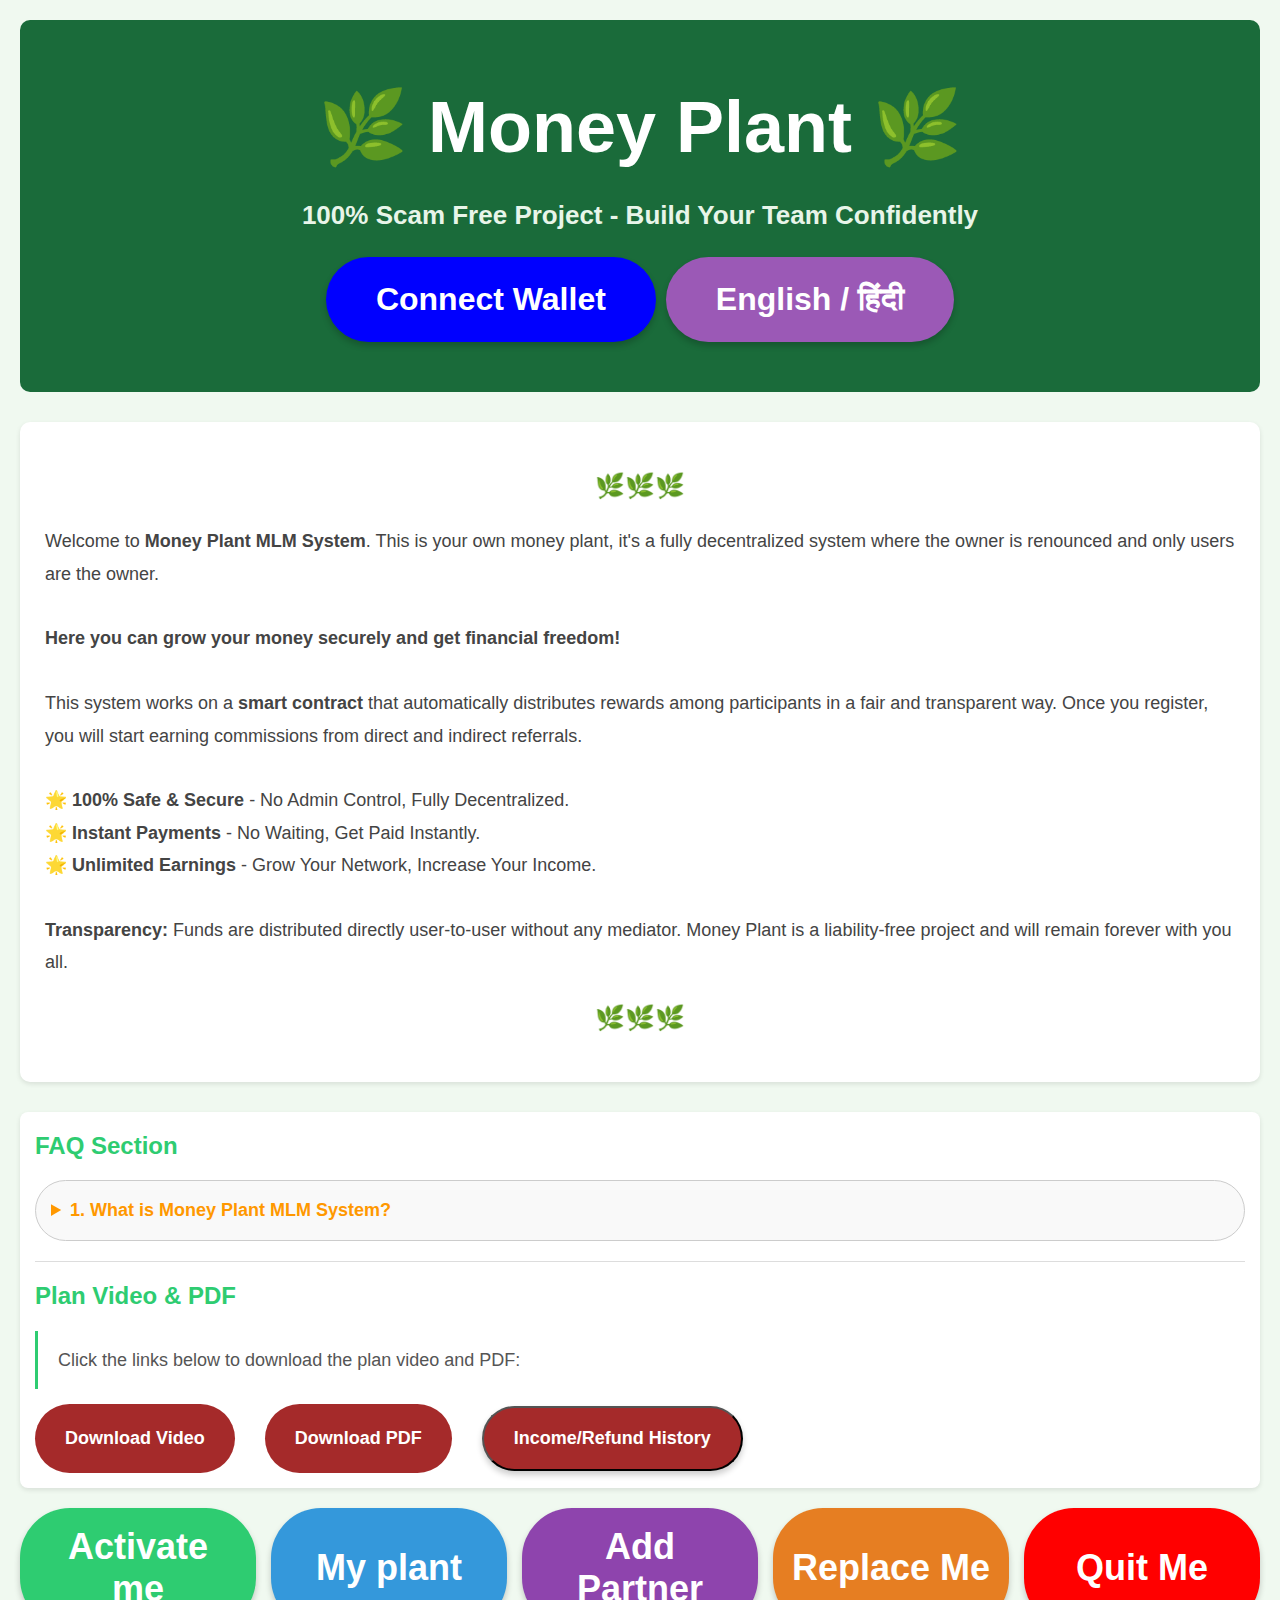
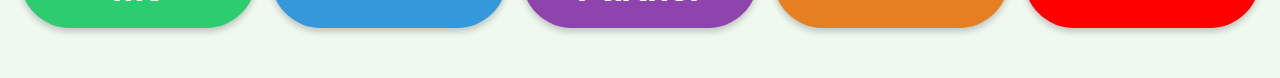
==== index.html @ e81e5fbb "index.html" ====
<!DOCTYPE html>
<html lang="en">
<head>
  <meta charset="UTF-8">
  <title>Money Plant</title>
  <link rel="stylesheet" href="style.css">
</head>
<body>

  <!-- Header Section -->
  <header>
    <div class="header-title">
      <h1>🌿 Money Plant 🌿</h1>
      <p class="header-subtitle">100% Scam Free Project - Build Your Team Confidently</p>
      <!-- Header Buttons: Subtitle के ठीक नीचे -->
      <div class="header-buttons">
        <!-- Connect Wallet बटन का कलर जैसा पहले था -->
        <button id="connectWalletBtn" class="disconnected">Connect Wallet</button>
        <button id="languageBtn">English / हिंदी</button>
      </div>
    </div>
  </header>

  <!-- Welcome Section -->
  <section class="welcome">
    <div class="border-symbol">🌿🌿🌿</div>
    <p id="welcomeText">
      Welcome to <b>Money Plant MLM System</b>. This is your own money plant, it's a fully decentralized system where the owner is renounced and only users are the owner.<br><br>
      <b>Here you can grow your money securely and get financial freedom!</b><br><br>
      This system works on a <b>smart contract</b> that automatically distributes rewards among participants in a fair and transparent way. Once you register, you will start earning commissions from direct and indirect referrals.<br><br>
      🌟 <b>100% Safe & Secure</b> - No Admin Control, Fully Decentralized.<br>
      🌟 <b>Instant Payments</b> - No Waiting, Get Paid Instantly.<br>
      🌟 <b>Unlimited Earnings</b> - Grow Your Network, Increase Your Income.<br><br>
      <b>Transparency:</b> Funds are distributed directly user-to-user without any mediator. Money Plant is a liability-free project and will remain forever with you all.
    </p>
    <div class="border-symbol">🌿🌿🌿</div>
  </section>

  <!-- FAQ & Plan Section -->
  <section id="faq-plan-section">
    <h2>FAQ Section</h2>
    <div id="faq-items">
      <!-- सभी 25 FAQ items script.js से render होंगे -->
    </div>
    
    <!-- Plan Video & PDF Download Section -->
    <div id="plan-download">
      <h3>Plan Video & PDF</h3>
      <p>Click the links below to download the plan video and PDF:</p>
      <div class="download-links">
        <a href="path_to_video.mp4" download>Download Video</a>
        <a href="path_to_plan.pdf" download>Download PDF</a>
        <button class="btn-income-refund" onclick="window.open('https://bscscan.com')">Income/Refund History</button>
      </div>
    </div>
  </section>

  <!-- Main Buttons in Required Order -->
  <div class="button-container">
    <button class="btn-activate" onclick="openModal('activateModal')">Activate me</button>
    <!-- My team text changed to My plant -->
    <button class="btn-team" onclick="openModal('teamModal')">My plant</button>
    <button class="btn-add-partner" onclick="openModal('addPartnerModal')">Add Partner</button>
    <button class="btn-replace" onclick="openModal('replaceModal')">Replace Me</button>
    <button class="btn-quit" id="quitBtn" onclick="handleQuit()">Quit Me</button>
  </div>

  <!-- Activate Modal -->
  <div id="activateModal" class="modal">
    <div class="modal-content">
      <h2>💰 Beneficiary List</h2>
      <div class="beneficiary-item">
        <span>🌝 Admin</span>
        <input type="text" value="0x80e4CbEffc6D76E516FFe60392C39Af42132602A" readonly>
        <span class="amount">1 USDT</span>
      </div>
      <div class="beneficiary-item">
        <span>💰 Refund Pool</span>
        <input type="text" value="0x60547abE7550e894e0fcCe43Adf36E4774e22d95" readonly>
        <span class="amount">2 USDT</span>
      </div>
      <div id="uplineList"></div>
      <div class="beneficiary-item">
        <span>🧛🏻 Direct Sponsor</span>
        <input type="text" id="directSponsor" readonly>
        <span class="amount">9 USDT</span>
      </div>
      <!-- Distribute Button -->
      <button class="distribute-btn" onclick="distributeFunds()">Distribute Funds</button>
      <!-- Referral Actions -->
      <div class="referral-actions-container"></div>
      <!-- Back Button -->
      <div class="modal-actions">
        <button class="close-btn" onclick="closeModal()">Back</button>
      </div>
    </div>
  </div>

  <!-- Team (My Plant) Modal -->
  <div id="teamModal" class="modal">
    <div class="modal-content">
      <h2>🌿 Team Structure</h2>
      <div class="team-levels"></div>
      <div class="team-total">
        <span>Total Members:</span>
        <b id="totalMembers">0</b>
      </div>
      <div class="income-stats">
        <div class="stat-box"><span>Today's Income:</span> <b>0 USDT</b></div>
        <div class="stat-box"><span>Total Income:</span> <b>0 USDT</b></div>
        <div class="stat-box"><span>Bonus:</span> <b>0 USDT</b></div>
      </div>
      <div class="modal-actions">
        <button class="close-btn" onclick="closeModal()">Back</button>
      </div>
    </div>
  </div>

  <!-- Replace Me Modal -->
  <div id="replaceModal" class="modal">
    <div class="modal-content">
      <h2>🔁 Replace Account</h2>
      <!-- Old user address input pre-loaded with connected address, enlarged -->
      <input type="text" id="sponsorLink" readonly class="large-input" placeholder="Old Wallet Address" value="">
      <!-- Enlarged input for New Wallet Address -->
      <input type="text" placeholder="Enter New Wallet Address" id="newAddress" class="large-input" value="">
      <!-- Both buttons in one row -->
      <div class="replace-actions">
        <button class="submit-btn" onclick="replaceUser()">Submit</button>
        <button class="close-btn" onclick="closeModal()">Back</button>
      </div>
    </div>
  </div>

  <!-- Add Partner Modal -->
  <div id="addPartnerModal" class="modal">
    <div class="modal-content">
      <!-- Handshake emoji added in heading -->
      <h2>🤝 Add a Partner</h2>
      <!-- Enlarged input: User's wallet pre-loaded -->
      <input type="text" id="yourWallet" readonly class="large-input" placeholder="Your Wallet Address" value="">
      <!-- Enlarged input for Partner Wallet Address -->
      <input type="text" id="partnerAddress" class="large-input" placeholder="Enter Partner Wallet Address">
      <!-- Both buttons in one row with equal size -->
      <div class="partner-actions">
        <button class="pay-btn" onclick="addPartner()">Pay 3 USDT</button>
        <button class="remove-btn" onclick="removePartner()">Remove Partner</button>
      </div>
      <!-- Back Button -->
      <div class="modal-actions">
        <button class="close-btn" onclick="closeModal()">Back</button>
      </div>
    </div>
  </div>

  <script src="script.js"></script>
</body>
</html>
---- style.css ----
/* Reset */
* {
  margin: 0;
  padding: 0;
  box-sizing: border-box;
}
body {
  font-family: 'Arial', sans-serif;
  background: #f0f9f0;
  color: #333;
  line-height: 1.6;
  padding: 20px;
}

/* सभी बटनों के लिए सामान्य स्टाइल: cylindrical आकार और raised effect */
button {
  border-radius: 50px !important;
  box-shadow: 0 4px 6px rgba(0,0,0,0.2);
  transition: transform 0.2s ease, box-shadow 0.2s ease;
}
button:hover {
  transform: translateY(-3px);
  box-shadow: 0 6px 8px rgba(0,0,0,0.3);
}

/* Header */
header {
  background: #1a6b3a;
  padding: 50px 50px;
  border-radius: 10px;
  margin-bottom: 30px;
  display: flex;
  align-items: center;
  justify-content: center;
}
.header-title {
  text-align: center;
  flex: 1;
}
.header-title h1 {
  font-size: 72px;
  font-weight: 900;
  color: #fff;
  margin-bottom: 10px;
}
.header-subtitle {
  font-size: 26px;
  color: #e8f5e9;
  font-weight: 700;
  white-space: nowrap;
  margin-bottom: 20px;
}
.header-buttons {
  display: flex;
  gap: 10px;
  justify-content: center;
}

/* Header Buttons (बड़े साइज़ में) */
#connectWalletBtn,
#languageBtn {
  padding: 24px 50px;
  border: none;
  cursor: pointer;
  font-size: 32px;
  font-weight: bold;
}
/* Connect Wallet अब blue */
#connectWalletBtn.disconnected {
  background: blue;
  color: white;
}
#connectWalletBtn.connected {
  background: #3498db;
  color: white;
}
#languageBtn {
  background: #9b59b6;
  color: white;
}

/* Welcome Section */
.welcome {
  background: white;
  padding: 25px;
  border-radius: 10px;
  margin-bottom: 30px;
  box-shadow: 0 2px 5px rgba(0,0,0,0.1);
}
.border-symbol {
  font-size: 24px;
  text-align: center;
  margin: 20px 0;
  color: #2ECC71;
}
.welcome p {
  font-size: 18px;
  line-height: 1.8;
  color: #444;
}

/* Button Container */
.button-container {
  display: grid;
  grid-template-columns: repeat(auto-fit, minmax(150px, 1fr));
  gap: 15px;
  margin-bottom: 30px;
}
.button-container button {
  padding: 18px;
  border: none;
  cursor: pointer;
  color: white;
  font-weight: bold;
  font-size: 36px;
}
/* Main Buttons Colors */
.btn-activate { background: #2ECC71; }
.btn-team    { background: #3498db; }
.btn-add-partner { background: #8e44ad; }
.btn-replace { background: #e67e22; }
/* Quit Me now red */
.btn-quit    { background: red; }

/* Download Links Section - All buttons brown and larger */
.download-links {
  display: flex;
  align-items: center;
  gap: 15px;
  flex-wrap: wrap;
  margin-top: 15px;
}
.download-links a,
.download-links .btn-income-refund {
  padding: 20px 30px;
  border-radius: 50px;
  text-decoration: none;
  color: white;
  font-size: 18px;
  font-weight: bold;
  background: brown;
}

/* Modals */
.modal {
  display: none;
  position: fixed;
  top: 0;
  left: 0;
  width: 100vw;
  height: 100vh;
  background: white;
  z-index: 9999;
  padding: 0;
  border-radius: 0;
  box-shadow: none;
}
.modal::before {
  content: "";
  position: fixed;
  top: 0;
  left: 0;
  width: 100vw;
  height: 100vh;
  background: rgba(0,0,0,0.7);
  z-index: -1;
}
/* सभी modals में modal-content scrollable */
#activateModal .modal-content,
#teamModal .modal-content,
#replaceModal .modal-content,
#addPartnerModal .modal-content {
  font-size: 60px;
  padding: 50px;
  line-height: 1.6;
  text-align: center;
  max-height: 100vh;
  background: white;
  overflow-y: auto;
}
.modal-content {
  width: 100%;
  height: auto;
  box-sizing: border-box;
}
body.modal-open {
  overflow: hidden;
}

/* Beneficiary Items in Modal */
.beneficiary-item {
  display: flex;
  justify-content: space-between;
  align-items: center;
  margin: 20px 0;
  padding: 20px;
  background: #e8f5e9;
  border-radius: 50px;
}
.beneficiary-item span {
  width: 40%;
  font-size: 36px;
}
.beneficiary-item input {
  width: 45%;
  padding: 12px;
  font-size: 34px;
  border: 1px solid #ddd;
  border-radius: 50px;
  margin-left: 15px;
}
.amount {
  margin-left: 15px;
  font-size: 36px;
}

/* Distribute Funds Button */
.distribute-btn {
  background: #1a6b3a;
  margin-top: 25px;
  width: 100%;
  padding: 20px;
  font-size: 34px;
  font-weight: bold;
}

/* Referral Actions in Activate Modal */
.referral-actions-container {
  margin-top: 25px;
}
.referral-actions {
  display: flex;
  gap: 15px;
  margin-top: 15px;
}
.copy-btn,
.telegram-btn {
  padding: 15px 25px;
  font-size: 30px;
  font-weight: bold;
  margin-right: 20px;
}
.copy-btn {
  background: #3498db;
  color: white;
}
.telegram-btn {
  background: #0088cc;
  color: white;
}

/* Modal Actions Container */
.modal-actions {
  display: flex;
  justify-content: center;
  margin-top: 20px;
}

/* Back Button: सभी back बटनों का रंग पीला */
.close-btn {
  background: yellow !important;
  color: #333 !important;
  font-size: 34px;
  padding: 20px 40px !important;
  cursor: pointer;
}

/* Team View */
.team-levels {
  margin: 20px 0;
}
.team-levels div {
  display: flex;
  justify-content: space-between;
  padding: 20px;
  margin: 5px 0;
  background: #f8f9fa;
  border-radius: 50px;
  font-size: 60px;
}
.team-total {
  background: #e8f5e9;
  padding: 30px;
  margin: 20px 0;
  border-radius: 50px;
  text-align: center;
  font-size: 60px;
}
.income-stats .stat-box {
  margin-bottom: 20px;
  font-size: 60px;
}

/* FAQ & Plan Section */
#faq-plan-section {
  margin: 20px 0;
  padding: 15px;
  background: #fff;
  border-radius: 8px;
  box-shadow: 0 2px 5px rgba(0,0,0,0.1);
}
#faq-plan-section h2,
#faq-plan-section h3 {
  color: #2ECC71;
  margin-bottom: 15px;
  font-size: 24px;
}
#faq-plan-section details {
  margin-bottom: 15px;
}
#faq-plan-section summary {
  font-weight: bold;
  color: #FF9800;
  cursor: pointer;
  padding: 15px;
  background: #f9f9f9;
  border: 1px solid #ccc;
  border-radius: 50px;
  font-size: 18px;
}
#faq-plan-section p {
  padding: 15px 20px;
  color: #555;
  margin: 0;
  border-left: 3px solid #2ECC71;
  background: #fff;
  font-size: 18px;
}
#plan-download {
  margin-top: 20px;
  padding-top: 15px;
  border-top: 1px solid #ddd;
}
#plan-download a,
#plan-download .btn-income-refund {
  margin-right: 15px;
}

/* Large Input fields used in Replace and Add Partner Modals */
.large-input {
  width: 90%;
  padding: 20px;
  font-size: 34px;
  text-align: center;
  font-weight: bold;
  border: 1px solid #ddd;
  border-radius: 50px;
  margin: 20px auto;
}

/* Replace Me Modal Actions: दोनों बटन एक ही लाइन में और समान साइज */
.replace-actions {
  display: flex;
  justify-content: center;
  gap: 20px;
  margin-top: 20px;
}
.replace-actions button {
  flex: 1;
  padding: 20px 40px;
  font-size: 34px;
  font-weight: bold;
  border: none;
  cursor: pointer;
}
/* Submit Button in Replace Modal should be red */
.submit-btn {
  background: red;
  color: white;
}
/* Back Button here is the same as .close-btn (yellow) */

/* Partner Modal: Pay 3 USDT button and Remove Partner button with equal sizes */
.partner-actions {
  display: flex;
  justify-content: center;
  gap: 20px;
  margin-top: 20px;
}
.partner-actions button {
  flex: 1;
  padding: 20px 40px;
  font-size: 34px;
  font-weight: bold;
  border: none;
  cursor: pointer;
}
/* Pay 3 USDT button: Green (same as distribute fund) */
.pay-btn {
  background: #1a6b3a;
  color: white;
}
/* Remove Partner button: Red */
.remove-btn {
  background: red;
  color: white;
  }
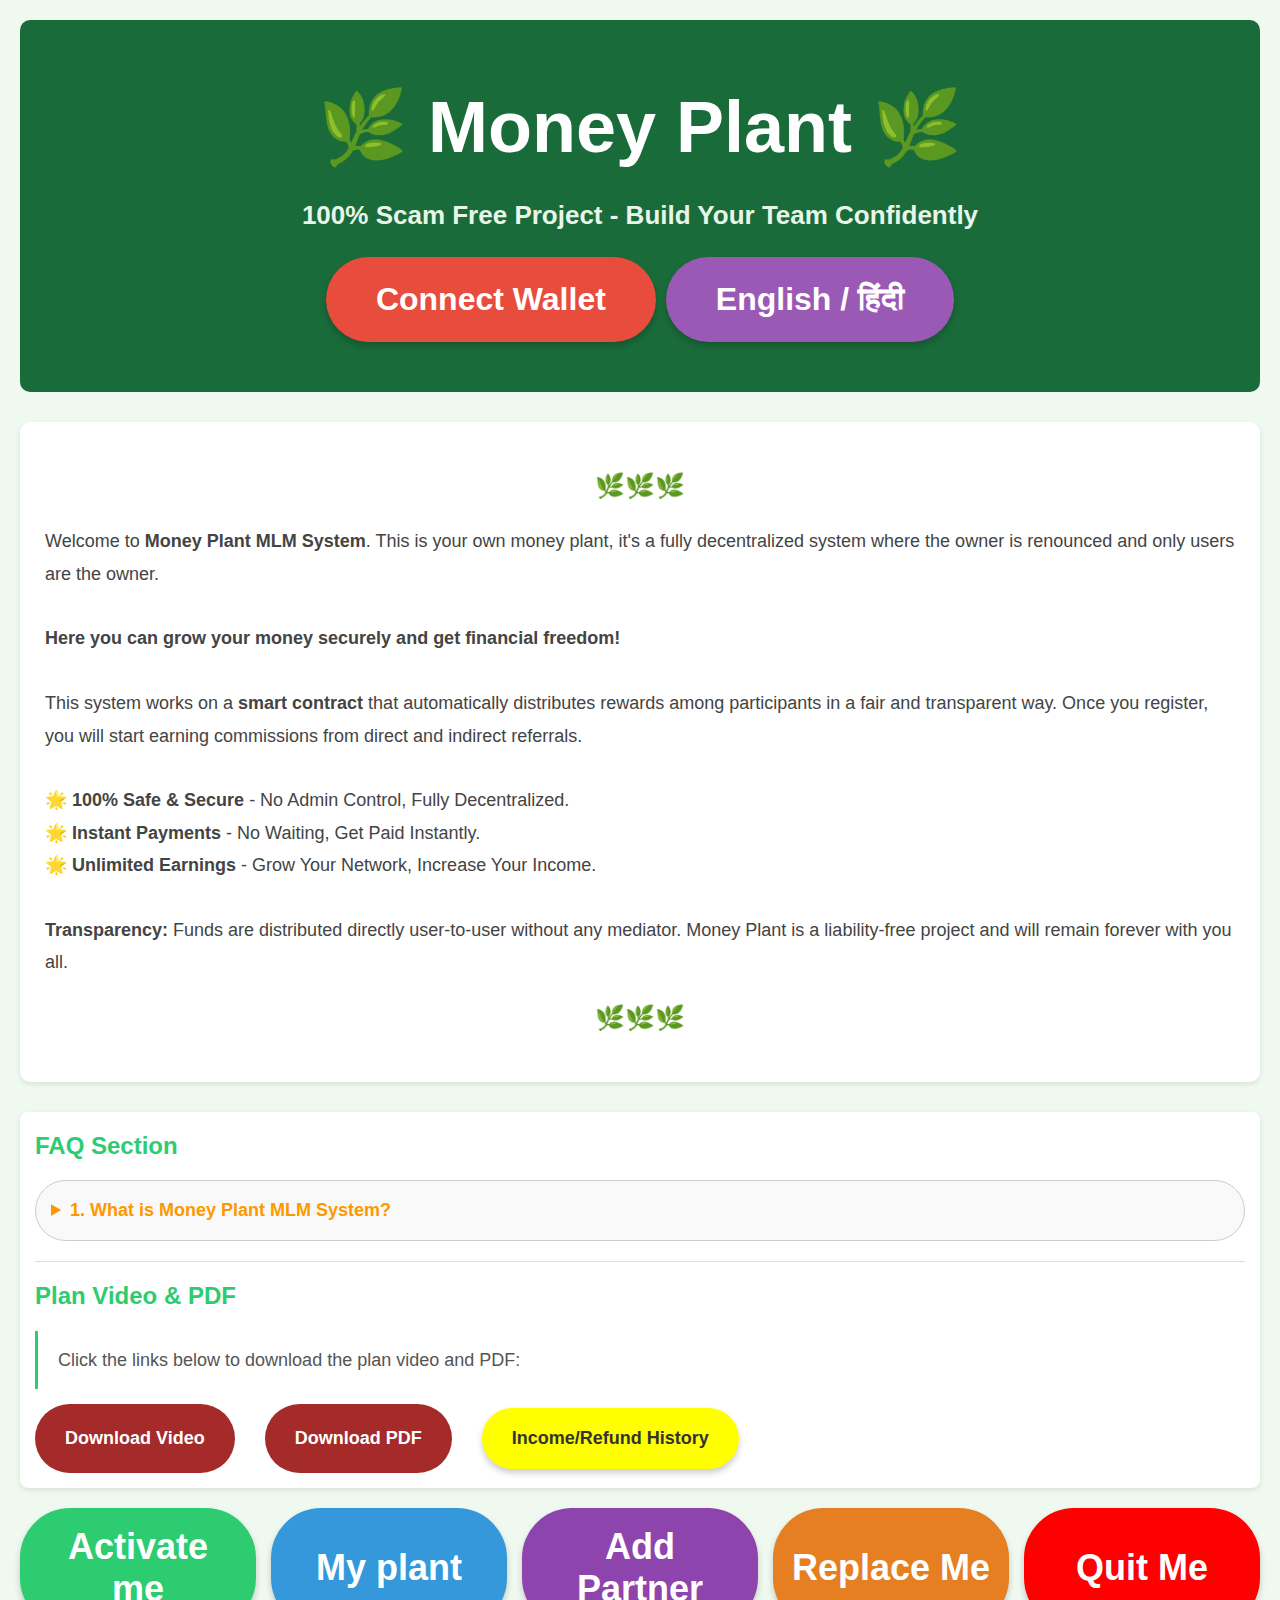
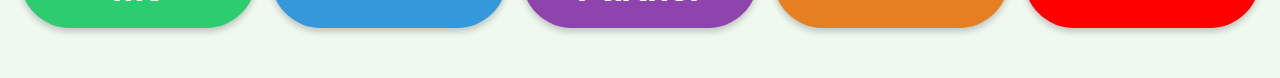
==== commit 0a236e02: "index.html" ====
--- a/index.html
+++ b/index.html
@@ -12,9 +12,8 @@
     <div class="header-title">
       <h1>🌿 Money Plant 🌿</h1>
       <p class="header-subtitle">100% Scam Free Project - Build Your Team Confidently</p>
-      <!-- Header Buttons: Subtitle के ठीक नीचे -->
       <div class="header-buttons">
-        <!-- Connect Wallet बटन का कलर जैसा पहले था -->
+        <!-- Connect Wallet का रंग जैसा पहले था -->
         <button id="connectWalletBtn" class="disconnected">Connect Wallet</button>
         <button id="languageBtn">English / हिंदी</button>
       </div>
@@ -40,7 +39,7 @@
   <section id="faq-plan-section">
     <h2>FAQ Section</h2>
     <div id="faq-items">
-      <!-- सभी 25 FAQ items script.js से render होंगे -->
+      <!-- FAQ items render via script.js -->
     </div>
     
     <!-- Plan Video & PDF Download Section -->
@@ -55,15 +54,16 @@
     </div>
   </section>
 
-  <!-- Main Buttons in Required Order -->
+  <!-- Main Buttons (Free Partner UI) -->
   <div class="button-container">
     <button class="btn-activate" onclick="openModal('activateModal')">Activate me</button>
-    <!-- My team text changed to My plant -->
     <button class="btn-team" onclick="openModal('teamModal')">My plant</button>
     <button class="btn-add-partner" onclick="openModal('addPartnerModal')">Add Partner</button>
     <button class="btn-replace" onclick="openModal('replaceModal')">Replace Me</button>
     <button class="btn-quit" id="quitBtn" onclick="handleQuit()">Quit Me</button>
   </div>
+
+  <!-- (If user is a Paid Partner and not self activated, a "Self Activate" button will be added via JS) -->
 
   <!-- Activate Modal -->
   <div id="activateModal" class="modal">
@@ -85,11 +85,8 @@
         <input type="text" id="directSponsor" readonly>
         <span class="amount">9 USDT</span>
       </div>
-      <!-- Distribute Button -->
       <button class="distribute-btn" onclick="distributeFunds()">Distribute Funds</button>
-      <!-- Referral Actions -->
       <div class="referral-actions-container"></div>
-      <!-- Back Button -->
       <div class="modal-actions">
         <button class="close-btn" onclick="closeModal()">Back</button>
       </div>
@@ -120,11 +117,10 @@
   <div id="replaceModal" class="modal">
     <div class="modal-content">
       <h2>🔁 Replace Account</h2>
-      <!-- Old user address input pre-loaded with connected address, enlarged -->
+      <!-- Old user address enlarged and pre-loaded -->
       <input type="text" id="sponsorLink" readonly class="large-input" placeholder="Old Wallet Address" value="">
-      <!-- Enlarged input for New Wallet Address -->
+      <!-- Enlarged new wallet address input -->
       <input type="text" placeholder="Enter New Wallet Address" id="newAddress" class="large-input" value="">
-      <!-- Both buttons in one row -->
       <div class="replace-actions">
         <button class="submit-btn" onclick="replaceUser()">Submit</button>
         <button class="close-btn" onclick="closeModal()">Back</button>
@@ -132,22 +128,61 @@
     </div>
   </div>
 
-  <!-- Add Partner Modal -->
+  <!-- Add Partner Modal (Free & Paid options) -->
   <div id="addPartnerModal" class="modal">
     <div class="modal-content">
-      <!-- Handshake emoji added in heading -->
-      <h2>🤝 Add a Partner</h2>
-      <!-- Enlarged input: User's wallet pre-loaded -->
-      <input type="text" id="yourWallet" readonly class="large-input" placeholder="Your Wallet Address" value="">
-      <!-- Enlarged input for Partner Wallet Address -->
-      <input type="text" id="partnerAddress" class="large-input" placeholder="Enter Partner Wallet Address">
-      <!-- Both buttons in one row with equal size -->
-      <div class="partner-actions">
-        <button class="pay-btn" onclick="addPartner()">Pay 3 USDT</button>
-        <button class="remove-btn" onclick="removePartner()">Remove Partner</button>
+      <h2>Add a Partner</h2>
+      
+      <!-- Free Partner Section -->
+      <div class="free-partner-section">
+        <h3>Free Partner</h3>
+        <input type="text" id="yourWallet" readonly class="large-input" placeholder="Your Wallet Address" value="">
+        <input type="text" id="partnerAddress" class="large-input" placeholder="Enter Partner Wallet Address">
+        <div class="partner-actions">
+          <button class="pay-btn" onclick="addPartner()">Pay 3 USDT</button>
+          <button class="remove-btn" onclick="removePartner()">Remove Partner</button>
+        </div>
       </div>
-      <!-- Back Button -->
+      
+      <hr>
+      
+      <!-- Paid Partner Section -->
+      <div class="paid-partner-section">
+        <h3>Paid Partner <span title="Paid Partner"><img src="handshake_icon.png" alt="🤝" class="icon"></span></h3>
+        <p class="info-text">
+          केवल 27 USDT से activated user ही इस विकल्प का उपयोग कर सकते हैं। Paid Partner के लिए 18 USDT का भुगतान होगा, जो ऑटोमेटिकली 15 uplines (1 USDT each), refund pool (2 USDT) और admin (1 USDT) में वितरित हो जाएगा।<br>
+          Paid Partner बनने के पश्चात, उस नए partner से होने वाली कमाई का 50% पुराना यूजर को और 50% नए partner को मिलेगा।<br>
+          यदि 30 दिन में 3 नए लोगों को जोड़ने में विफल, तो पुराना यूजर बिना अतिरिक्त भुगतान के partner को replace कर सकता है।<br>
+          अधिकतम 10 Paid Partner बनाए जा सकते हैं।<br>
+          Paid Partner को quit/refund की अनुमति नहीं होगी तथा paid partner बनने पर quit me और replace me के अधिकार बंद हो जाएंगे।
+        </p>
+        <input type="text" id="paidPartnerAddress" class="large-input" placeholder="Enter New Paid Partner Wallet Address">
+        <div class="partner-actions">
+          <button class="pay-btn" onclick="addPaidPartner()">Pay 18 USDT & Add Paid Partner</button>
+        </div>
+      </div>
+      
       <div class="modal-actions">
+        <button class="close-btn" onclick="closeModal()">Back</button>
+      </div>
+    </div>
+  </div>
+
+  <!-- Self Activate Modal for Paid Partners who wish to become self-owned -->
+  <div id="selfActivateModal" class="modal">
+    <div class="modal-content">
+      <h2>Self Activate</h2>
+      <p class="info-text">
+        If you wish to become fully self-owned and retain 100% of your team earnings (instead of the 50% share going to the old user), you can self activate by paying double.<br>
+        You will need to pay 54 USDT which will be distributed as follows:<br>
+        - 36 USDT to your sponsor<br>
+        - 15 USDT in total to all 15 uplines (1 USDT each)<br>
+        - 1 USDT to Admin<br>
+        - 2 USDT to the Refund Pool<br>
+        After this, you will receive 100% of your team earnings. Note: You will still not have Quit Me or Replace Me rights.
+      </p>
+      <div class="selfactivate-actions">
+        <button class="submit-btn" onclick="selfActivatePaidPartner()">Self Activate</button>
         <button class="close-btn" onclick="closeModal()">Back</button>
       </div>
     </div>
@@ -155,4 +190,4 @@
 
   <script src="script.js"></script>
 </body>
-</html>
+  </html>
--- a/style.css
+++ b/style.css
@@ -12,7 +12,7 @@
   padding: 20px;
 }
 
-/* सभी बटनों के लिए सामान्य स्टाइल: cylindrical आकार और raised effect */
+/* सामान्य बटन स्टाइल: cylindrical आकार और raised effect */
 button {
   border-radius: 50px !important;
   box-shadow: 0 4px 6px rgba(0,0,0,0.2);
@@ -65,9 +65,9 @@
   font-size: 32px;
   font-weight: bold;
 }
-/* Connect Wallet अब blue */
+/* Connect Wallet का कलर जैसा पहले था */
 #connectWalletBtn.disconnected {
-  background: blue;
+  background: #e74c3c;
   color: white;
 }
 #connectWalletBtn.connected {
@@ -119,10 +119,10 @@
 .btn-team    { background: #3498db; }
 .btn-add-partner { background: #8e44ad; }
 .btn-replace { background: #e67e22; }
-/* Quit Me now red */
+/* Quit Me अब red */
 .btn-quit    { background: red; }
 
-/* Download Links Section - All buttons brown and larger */
+/* Download Links Section */
 .download-links {
   display: flex;
   align-items: center;
@@ -130,8 +130,7 @@
   flex-wrap: wrap;
   margin-top: 15px;
 }
-.download-links a,
-.download-links .btn-income-refund {
+.download-links a {
   padding: 20px 30px;
   border-radius: 50px;
   text-decoration: none;
@@ -139,6 +138,16 @@
   font-size: 18px;
   font-weight: bold;
   background: brown;
+}
+.btn-income-refund {
+  padding: 20px 30px;
+  border-radius: 50px;
+  border: none;
+  font-size: 18px;
+  font-weight: bold;
+  background: yellow;
+  color: #333;
+  cursor: pointer;
 }
 
 /* Modals */
@@ -256,7 +265,7 @@
   margin-top: 20px;
 }
 
-/* Back Button: सभी back बटनों का रंग पीला */
+/* Back Button: सभी back बटनों का रंग yellow */
 .close-btn {
   background: yellow !important;
   color: #333 !important;
@@ -368,9 +377,9 @@
   background: red;
   color: white;
 }
-/* Back Button here is the same as .close-btn (yellow) */
-
-/* Partner Modal: Pay 3 USDT button and Remove Partner button with equal sizes */
+/* Back Button here is same as .close-btn */
+
+/* Partner Modal Actions: Pay 3 USDT and Remove Partner buttons in one row with equal size */
 .partner-actions {
   display: flex;
   justify-content: center;
@@ -385,7 +394,7 @@
   border: none;
   cursor: pointer;
 }
-/* Pay 3 USDT button: Green (same as distribute fund) */
+/* Pay 3 USDT button: Green as Distribute Funds */
 .pay-btn {
   background: #1a6b3a;
   color: white;
@@ -394,4 +403,4 @@
 .remove-btn {
   background: red;
   color: white;
-  }
+}
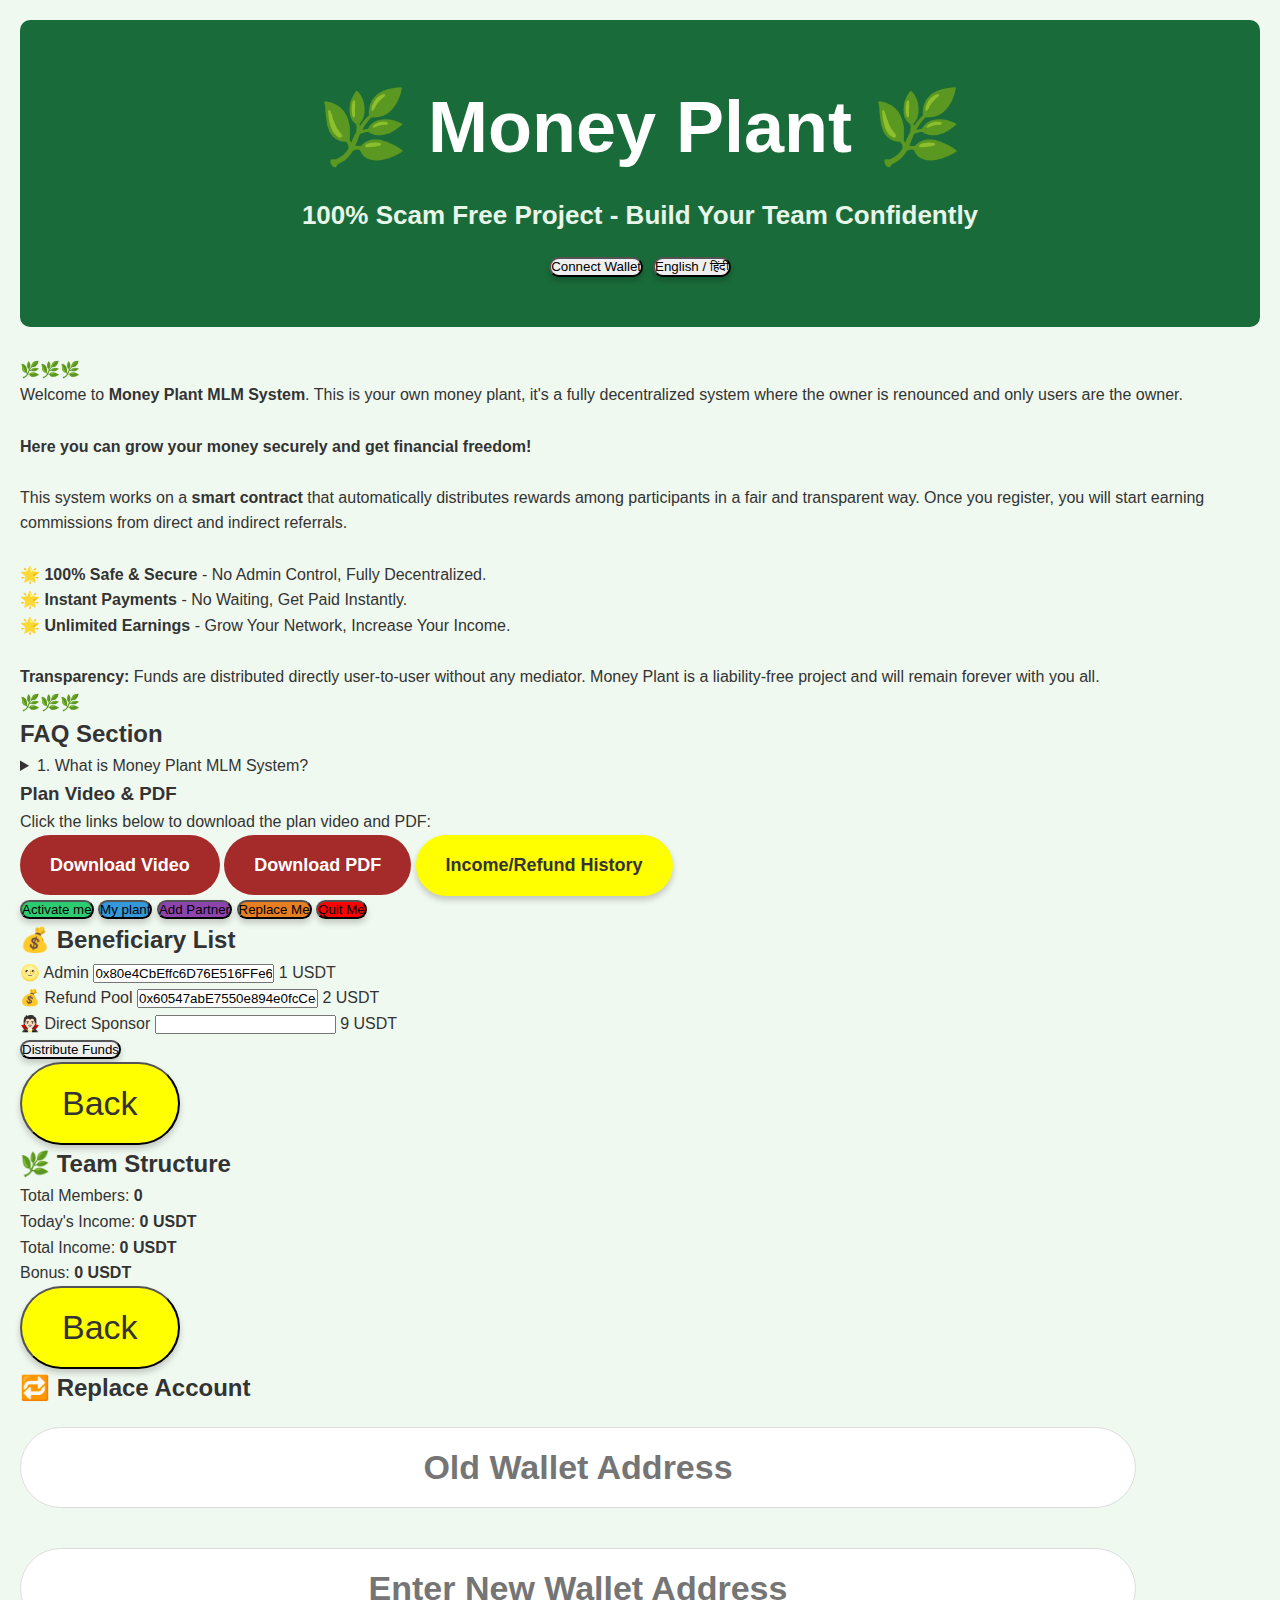
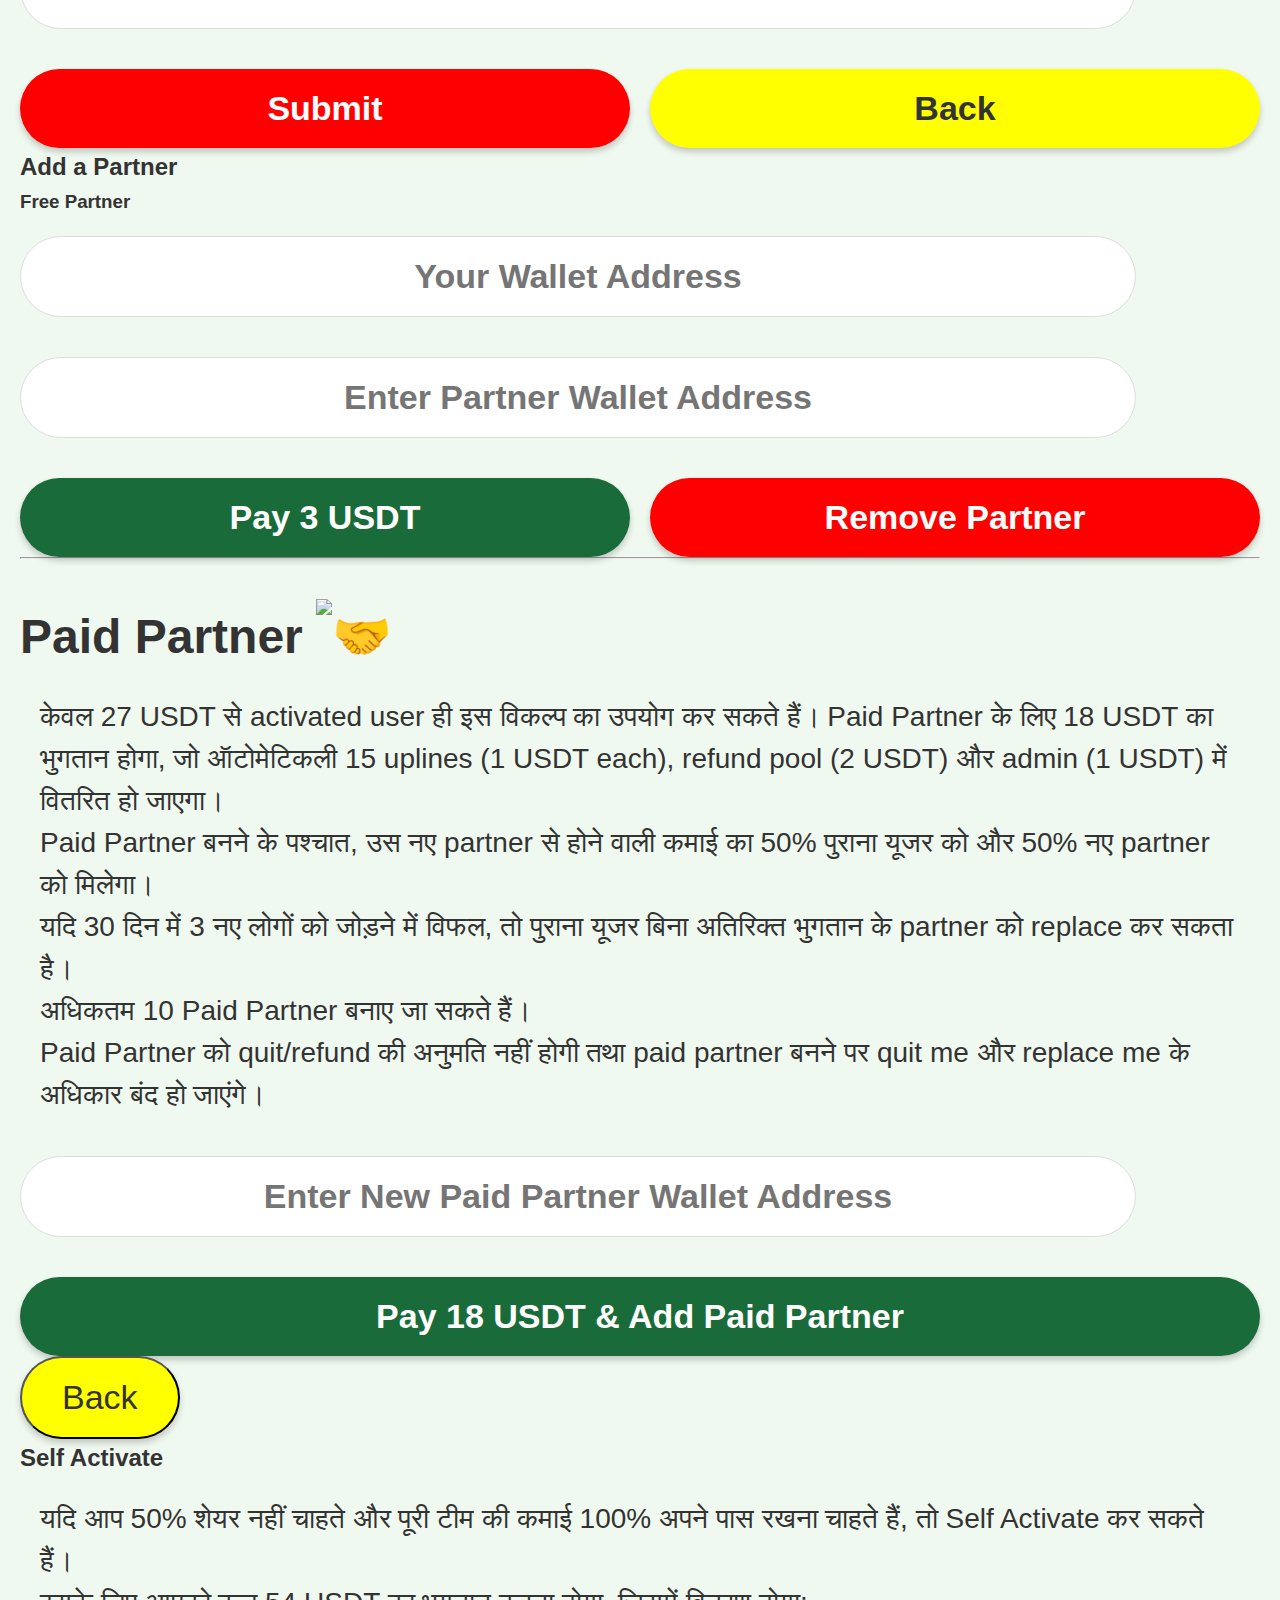
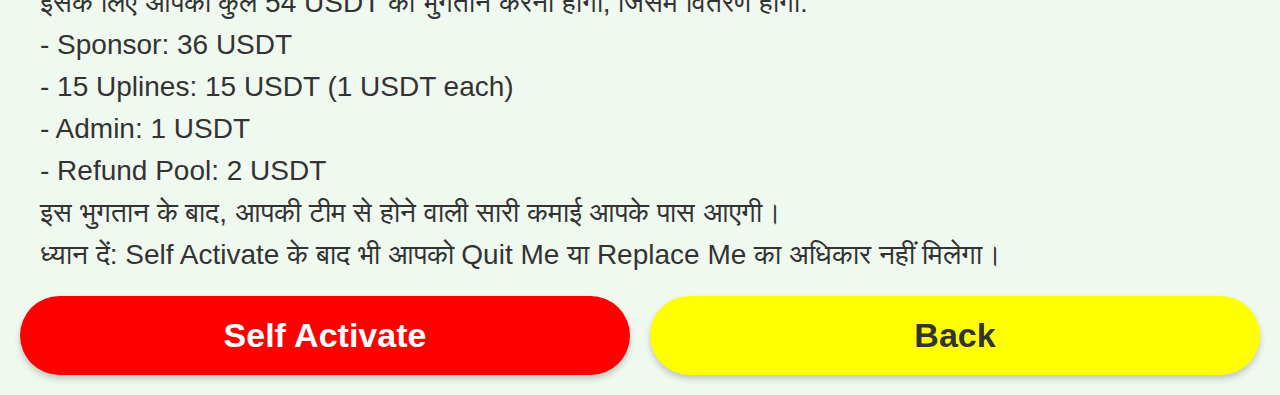
==== commit da603ce2: "index.html" ====
--- a/index.html
+++ b/index.html
@@ -13,7 +13,7 @@
       <h1>🌿 Money Plant 🌿</h1>
       <p class="header-subtitle">100% Scam Free Project - Build Your Team Confidently</p>
       <div class="header-buttons">
-        <!-- Connect Wallet का रंग जैसा पहले था -->
+        <!-- Connect Wallet का कलर जैसा पहले था -->
         <button id="connectWalletBtn" class="disconnected">Connect Wallet</button>
         <button id="languageBtn">English / हिंदी</button>
       </div>
@@ -63,7 +63,7 @@
     <button class="btn-quit" id="quitBtn" onclick="handleQuit()">Quit Me</button>
   </div>
 
-  <!-- (If user is a Paid Partner and not self activated, a "Self Activate" button will be added via JS) -->
+  <!-- (If user is a Paid Partner and not self activated, a "Self Activate" button will be added dynamically) -->
 
   <!-- Activate Modal -->
   <div id="activateModal" class="modal">
@@ -168,18 +168,19 @@
     </div>
   </div>
 
-  <!-- Self Activate Modal for Paid Partners who wish to become self-owned -->
+  <!-- Self Activate Modal for Paid Partners -->
   <div id="selfActivateModal" class="modal">
     <div class="modal-content">
       <h2>Self Activate</h2>
       <p class="info-text">
-        If you wish to become fully self-owned and retain 100% of your team earnings (instead of the 50% share going to the old user), you can self activate by paying double.<br>
-        You will need to pay 54 USDT which will be distributed as follows:<br>
-        - 36 USDT to your sponsor<br>
-        - 15 USDT in total to all 15 uplines (1 USDT each)<br>
-        - 1 USDT to Admin<br>
-        - 2 USDT to the Refund Pool<br>
-        After this, you will receive 100% of your team earnings. Note: You will still not have Quit Me or Replace Me rights.
+        यदि आप 50% शेयर नहीं चाहते और पूरी टीम की कमाई 100% अपने पास रखना चाहते हैं, तो Self Activate कर सकते हैं।<br>
+        इसके लिए आपको कुल 54 USDT का भुगतान करना होगा, जिसमें वितरण होगा:<br>
+        - Sponsor: 36 USDT<br>
+        - 15 Uplines: 15 USDT (1 USDT each)<br>
+        - Admin: 1 USDT<br>
+        - Refund Pool: 2 USDT<br>
+        इस भुगतान के बाद, आपकी टीम से होने वाली सारी कमाई आपके पास आएगी।<br>
+        ध्यान दें: Self Activate के बाद भी आपको Quit Me या Replace Me का अधिकार नहीं मिलेगा।
       </p>
       <div class="selfactivate-actions">
         <button class="submit-btn" onclick="selfActivatePaidPartner()">Self Activate</button>
@@ -190,4 +191,4 @@
 
   <script src="script.js"></script>
 </body>
-  </html>
+</html>
--- a/style.css
+++ b/style.css
@@ -1,4 +1,4 @@
-/* Reset */
+/* Reset and base styles remain unchanged */
 * {
   margin: 0;
   padding: 0;
@@ -12,7 +12,7 @@
   padding: 20px;
 }
 
-/* सामान्य बटन स्टाइल: cylindrical आकार और raised effect */
+/* सामान्य बटन स्टाइल */
 button {
   border-radius: 50px !important;
   box-shadow: 0 4px 6px rgba(0,0,0,0.2);
@@ -56,80 +56,14 @@
   justify-content: center;
 }
 
-/* Header Buttons (बड़े साइज़ में) */
-#connectWalletBtn,
-#languageBtn {
-  padding: 24px 50px;
-  border: none;
-  cursor: pointer;
-  font-size: 32px;
-  font-weight: bold;
-}
-/* Connect Wallet का कलर जैसा पहले था */
-#connectWalletBtn.disconnected {
-  background: #e74c3c;
-  color: white;
-}
-#connectWalletBtn.connected {
-  background: #3498db;
-  color: white;
-}
-#languageBtn {
-  background: #9b59b6;
-  color: white;
-}
-
-/* Welcome Section */
-.welcome {
-  background: white;
-  padding: 25px;
-  border-radius: 10px;
-  margin-bottom: 30px;
-  box-shadow: 0 2px 5px rgba(0,0,0,0.1);
-}
-.border-symbol {
-  font-size: 24px;
-  text-align: center;
-  margin: 20px 0;
-  color: #2ECC71;
-}
-.welcome p {
-  font-size: 18px;
-  line-height: 1.8;
-  color: #444;
-}
-
-/* Button Container */
-.button-container {
-  display: grid;
-  grid-template-columns: repeat(auto-fit, minmax(150px, 1fr));
-  gap: 15px;
-  margin-bottom: 30px;
-}
-.button-container button {
-  padding: 18px;
-  border: none;
-  cursor: pointer;
-  color: white;
-  font-weight: bold;
-  font-size: 36px;
-}
 /* Main Buttons Colors */
 .btn-activate { background: #2ECC71; }
 .btn-team    { background: #3498db; }
 .btn-add-partner { background: #8e44ad; }
 .btn-replace { background: #e67e22; }
-/* Quit Me अब red */
 .btn-quit    { background: red; }
 
 /* Download Links Section */
-.download-links {
-  display: flex;
-  align-items: center;
-  gap: 15px;
-  flex-wrap: wrap;
-  margin-top: 15px;
-}
 .download-links a {
   padding: 20px 30px;
   border-radius: 50px;
@@ -150,202 +84,7 @@
   cursor: pointer;
 }
 
-/* Modals */
-.modal {
-  display: none;
-  position: fixed;
-  top: 0;
-  left: 0;
-  width: 100vw;
-  height: 100vh;
-  background: white;
-  z-index: 9999;
-  padding: 0;
-  border-radius: 0;
-  box-shadow: none;
-}
-.modal::before {
-  content: "";
-  position: fixed;
-  top: 0;
-  left: 0;
-  width: 100vw;
-  height: 100vh;
-  background: rgba(0,0,0,0.7);
-  z-index: -1;
-}
-/* सभी modals में modal-content scrollable */
-#activateModal .modal-content,
-#teamModal .modal-content,
-#replaceModal .modal-content,
-#addPartnerModal .modal-content {
-  font-size: 60px;
-  padding: 50px;
-  line-height: 1.6;
-  text-align: center;
-  max-height: 100vh;
-  background: white;
-  overflow-y: auto;
-}
-.modal-content {
-  width: 100%;
-  height: auto;
-  box-sizing: border-box;
-}
-body.modal-open {
-  overflow: hidden;
-}
-
-/* Beneficiary Items in Modal */
-.beneficiary-item {
-  display: flex;
-  justify-content: space-between;
-  align-items: center;
-  margin: 20px 0;
-  padding: 20px;
-  background: #e8f5e9;
-  border-radius: 50px;
-}
-.beneficiary-item span {
-  width: 40%;
-  font-size: 36px;
-}
-.beneficiary-item input {
-  width: 45%;
-  padding: 12px;
-  font-size: 34px;
-  border: 1px solid #ddd;
-  border-radius: 50px;
-  margin-left: 15px;
-}
-.amount {
-  margin-left: 15px;
-  font-size: 36px;
-}
-
-/* Distribute Funds Button */
-.distribute-btn {
-  background: #1a6b3a;
-  margin-top: 25px;
-  width: 100%;
-  padding: 20px;
-  font-size: 34px;
-  font-weight: bold;
-}
-
-/* Referral Actions in Activate Modal */
-.referral-actions-container {
-  margin-top: 25px;
-}
-.referral-actions {
-  display: flex;
-  gap: 15px;
-  margin-top: 15px;
-}
-.copy-btn,
-.telegram-btn {
-  padding: 15px 25px;
-  font-size: 30px;
-  font-weight: bold;
-  margin-right: 20px;
-}
-.copy-btn {
-  background: #3498db;
-  color: white;
-}
-.telegram-btn {
-  background: #0088cc;
-  color: white;
-}
-
-/* Modal Actions Container */
-.modal-actions {
-  display: flex;
-  justify-content: center;
-  margin-top: 20px;
-}
-
-/* Back Button: सभी back बटनों का रंग yellow */
-.close-btn {
-  background: yellow !important;
-  color: #333 !important;
-  font-size: 34px;
-  padding: 20px 40px !important;
-  cursor: pointer;
-}
-
-/* Team View */
-.team-levels {
-  margin: 20px 0;
-}
-.team-levels div {
-  display: flex;
-  justify-content: space-between;
-  padding: 20px;
-  margin: 5px 0;
-  background: #f8f9fa;
-  border-radius: 50px;
-  font-size: 60px;
-}
-.team-total {
-  background: #e8f5e9;
-  padding: 30px;
-  margin: 20px 0;
-  border-radius: 50px;
-  text-align: center;
-  font-size: 60px;
-}
-.income-stats .stat-box {
-  margin-bottom: 20px;
-  font-size: 60px;
-}
-
-/* FAQ & Plan Section */
-#faq-plan-section {
-  margin: 20px 0;
-  padding: 15px;
-  background: #fff;
-  border-radius: 8px;
-  box-shadow: 0 2px 5px rgba(0,0,0,0.1);
-}
-#faq-plan-section h2,
-#faq-plan-section h3 {
-  color: #2ECC71;
-  margin-bottom: 15px;
-  font-size: 24px;
-}
-#faq-plan-section details {
-  margin-bottom: 15px;
-}
-#faq-plan-section summary {
-  font-weight: bold;
-  color: #FF9800;
-  cursor: pointer;
-  padding: 15px;
-  background: #f9f9f9;
-  border: 1px solid #ccc;
-  border-radius: 50px;
-  font-size: 18px;
-}
-#faq-plan-section p {
-  padding: 15px 20px;
-  color: #555;
-  margin: 0;
-  border-left: 3px solid #2ECC71;
-  background: #fff;
-  font-size: 18px;
-}
-#plan-download {
-  margin-top: 20px;
-  padding-top: 15px;
-  border-top: 1px solid #ddd;
-}
-#plan-download a,
-#plan-download .btn-income-refund {
-  margin-right: 15px;
-}
-
-/* Large Input fields used in Replace and Add Partner Modals */
+/* Large Input */
 .large-input {
   width: 90%;
   padding: 20px;
@@ -357,7 +96,7 @@
   margin: 20px auto;
 }
 
-/* Replace Me Modal Actions: दोनों बटन एक ही लाइन में और समान साइज */
+/* Replace Me Modal Actions */
 .replace-actions {
   display: flex;
   justify-content: center;
@@ -372,14 +111,12 @@
   border: none;
   cursor: pointer;
 }
-/* Submit Button in Replace Modal should be red */
 .submit-btn {
   background: red;
   color: white;
 }
-/* Back Button here is same as .close-btn */
 
-/* Partner Modal Actions: Pay 3 USDT and Remove Partner buttons in one row with equal size */
+/* Partner Modal Actions */
 .partner-actions {
   display: flex;
   justify-content: center;
@@ -394,13 +131,51 @@
   border: none;
   cursor: pointer;
 }
-/* Pay 3 USDT button: Green as Distribute Funds */
 .pay-btn {
   background: #1a6b3a;
   color: white;
 }
-/* Remove Partner button: Red */
 .remove-btn {
   background: red;
   color: white;
 }
+
+/* Self Activate Modal Actions */
+.selfactivate-actions {
+  display: flex;
+  justify-content: center;
+  gap: 20px;
+  margin-top: 20px;
+}
+.selfactivate-actions button {
+  flex: 1;
+  padding: 20px 40px;
+  font-size: 34px;
+  font-weight: bold;
+  border: none;
+  cursor: pointer;
+}
+/* Back Button */
+.close-btn {
+  background: yellow !important;
+  color: #333 !important;
+  font-size: 34px;
+  padding: 20px 40px !important;
+  cursor: pointer;
+}
+
+/* Paid Partner Section Styles */
+.paid-partner-section {
+  margin-top: 40px;
+}
+.paid-partner-section h3 {
+  font-size: 48px;
+  margin-bottom: 20px;
+}
+.info-text {
+  font-size: 28px;
+  line-height: 1.5;
+  margin: 20px;
+}
+
+/* बाकी Modal और अन्य सेक्शन्स के स्टाइल पहले जैसा रखते हैं */
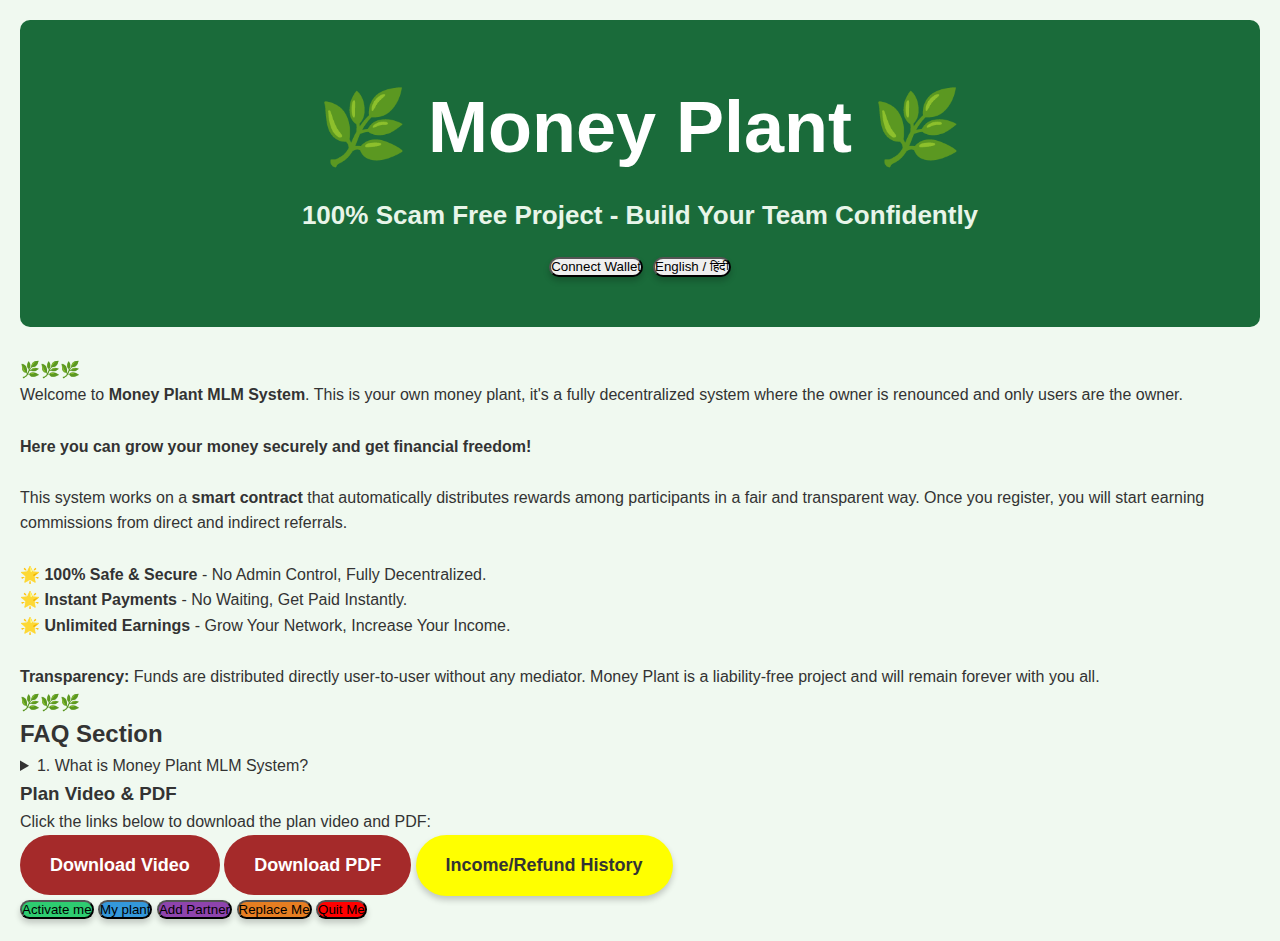
==== commit be0c3f5b: "index.html" ====
--- a/index.html
+++ b/index.html
@@ -13,7 +13,7 @@
       <h1>🌿 Money Plant 🌿</h1>
       <p class="header-subtitle">100% Scam Free Project - Build Your Team Confidently</p>
       <div class="header-buttons">
-        <!-- Connect Wallet का कलर जैसा पहले था -->
+        <!-- Connect Wallet का कलर पुराने कोड जैसा (red/disconnected & blue/connected) -->
         <button id="connectWalletBtn" class="disconnected">Connect Wallet</button>
         <button id="languageBtn">English / हिंदी</button>
       </div>
@@ -39,7 +39,7 @@
   <section id="faq-plan-section">
     <h2>FAQ Section</h2>
     <div id="faq-items">
-      <!-- FAQ items render via script.js -->
+      <!-- FAQ items will be rendered via script.js -->
     </div>
     
     <!-- Plan Video & PDF Download Section -->
@@ -54,7 +54,7 @@
     </div>
   </section>
 
-  <!-- Main Buttons (Free Partner UI) -->
+  <!-- Main Buttons Container -->
   <div class="button-container">
     <button class="btn-activate" onclick="openModal('activateModal')">Activate me</button>
     <button class="btn-team" onclick="openModal('teamModal')">My plant</button>
@@ -63,7 +63,7 @@
     <button class="btn-quit" id="quitBtn" onclick="handleQuit()">Quit Me</button>
   </div>
 
-  <!-- (If user is a Paid Partner and not self activated, a "Self Activate" button will be added dynamically) -->
+  <!-- Paid Partner's Self Activate Button will be appended dynamically if needed -->
 
   <!-- Activate Modal -->
   <div id="activateModal" class="modal">
@@ -117,7 +117,7 @@
   <div id="replaceModal" class="modal">
     <div class="modal-content">
       <h2>🔁 Replace Account</h2>
-      <!-- Old user address enlarged and pre-loaded -->
+      <!-- Enlarged pre-loaded old wallet address -->
       <input type="text" id="sponsorLink" readonly class="large-input" placeholder="Old Wallet Address" value="">
       <!-- Enlarged new wallet address input -->
       <input type="text" placeholder="Enter New Wallet Address" id="newAddress" class="large-input" value="">
@@ -128,10 +128,10 @@
     </div>
   </div>
 
-  <!-- Add Partner Modal (Free & Paid options) -->
+  <!-- Add Partner Modal (Includes both Free and Paid Partner options) -->
   <div id="addPartnerModal" class="modal">
     <div class="modal-content">
-      <h2>Add a Partner</h2>
+      <h2>🤝 Add a Partner</h2>
       
       <!-- Free Partner Section -->
       <div class="free-partner-section">
@@ -174,13 +174,13 @@
       <h2>Self Activate</h2>
       <p class="info-text">
         यदि आप 50% शेयर नहीं चाहते और पूरी टीम की कमाई 100% अपने पास रखना चाहते हैं, तो Self Activate कर सकते हैं।<br>
-        इसके लिए आपको कुल 54 USDT का भुगतान करना होगा, जिसमें वितरण होगा:<br>
+        इसके लिए आपको कुल 54 USDT का भुगतान करना होगा, जिसका वितरण निम्नलिखित होगा:<br>
         - Sponsor: 36 USDT<br>
         - 15 Uplines: 15 USDT (1 USDT each)<br>
         - Admin: 1 USDT<br>
         - Refund Pool: 2 USDT<br>
         इस भुगतान के बाद, आपकी टीम से होने वाली सारी कमाई आपके पास आएगी।<br>
-        ध्यान दें: Self Activate के बाद भी आपको Quit Me या Replace Me का अधिकार नहीं मिलेगा।
+        ध्यान दें: Self Activate के बाद Quit Me या Replace Me के अधिकार नहीं मिलेंगे।
       </p>
       <div class="selfactivate-actions">
         <button class="submit-btn" onclick="selfActivatePaidPartner()">Self Activate</button>
--- a/style.css
+++ b/style.css
@@ -1,4 +1,4 @@
-/* Reset and base styles remain unchanged */
+/* Reset and base styles */
 * {
   margin: 0;
   padding: 0;
@@ -26,7 +26,7 @@
 /* Header */
 header {
   background: #1a6b3a;
-  padding: 50px 50px;
+  padding: 50px;
   border-radius: 10px;
   margin-bottom: 30px;
   display: flex;
@@ -84,7 +84,7 @@
   cursor: pointer;
 }
 
-/* Large Input */
+/* Large Input Fields */
 .large-input {
   width: 90%;
   padding: 20px;
@@ -96,6 +96,37 @@
   margin: 20px auto;
 }
 
+/* Modal Container */
+.modal {
+  display: none;
+  position: fixed;
+  top: 0; 
+  left: 0;
+  width: 100vw;
+  height: 100vh;
+  background: rgba(255,255,255,0.95);
+  z-index: 9999;
+  padding: 0;
+}
+.modal::before {
+  content: "";
+  position: fixed;
+  top: 0;
+  left: 0;
+  width: 100vw;
+  height: 100vh;
+  background: rgba(0,0,0,0.7);
+  z-index: -1;
+}
+.modal-content {
+  width: 100%;
+  max-height: 100vh;
+  overflow-y: auto;
+  padding: 50px;
+  text-align: center;
+  background: white;
+}
+
 /* Replace Me Modal Actions */
 .replace-actions {
   display: flex;
@@ -155,7 +186,8 @@
   border: none;
   cursor: pointer;
 }
-/* Back Button */
+
+/* Back Button: All back buttons */
 .close-btn {
   background: yellow !important;
   color: #333 !important;
@@ -178,4 +210,4 @@
   margin: 20px;
 }
 
-/* बाकी Modal और अन्य सेक्शन्स के स्टाइल पहले जैसा रखते हैं */
+/* Other modal and section styles remain unchanged */
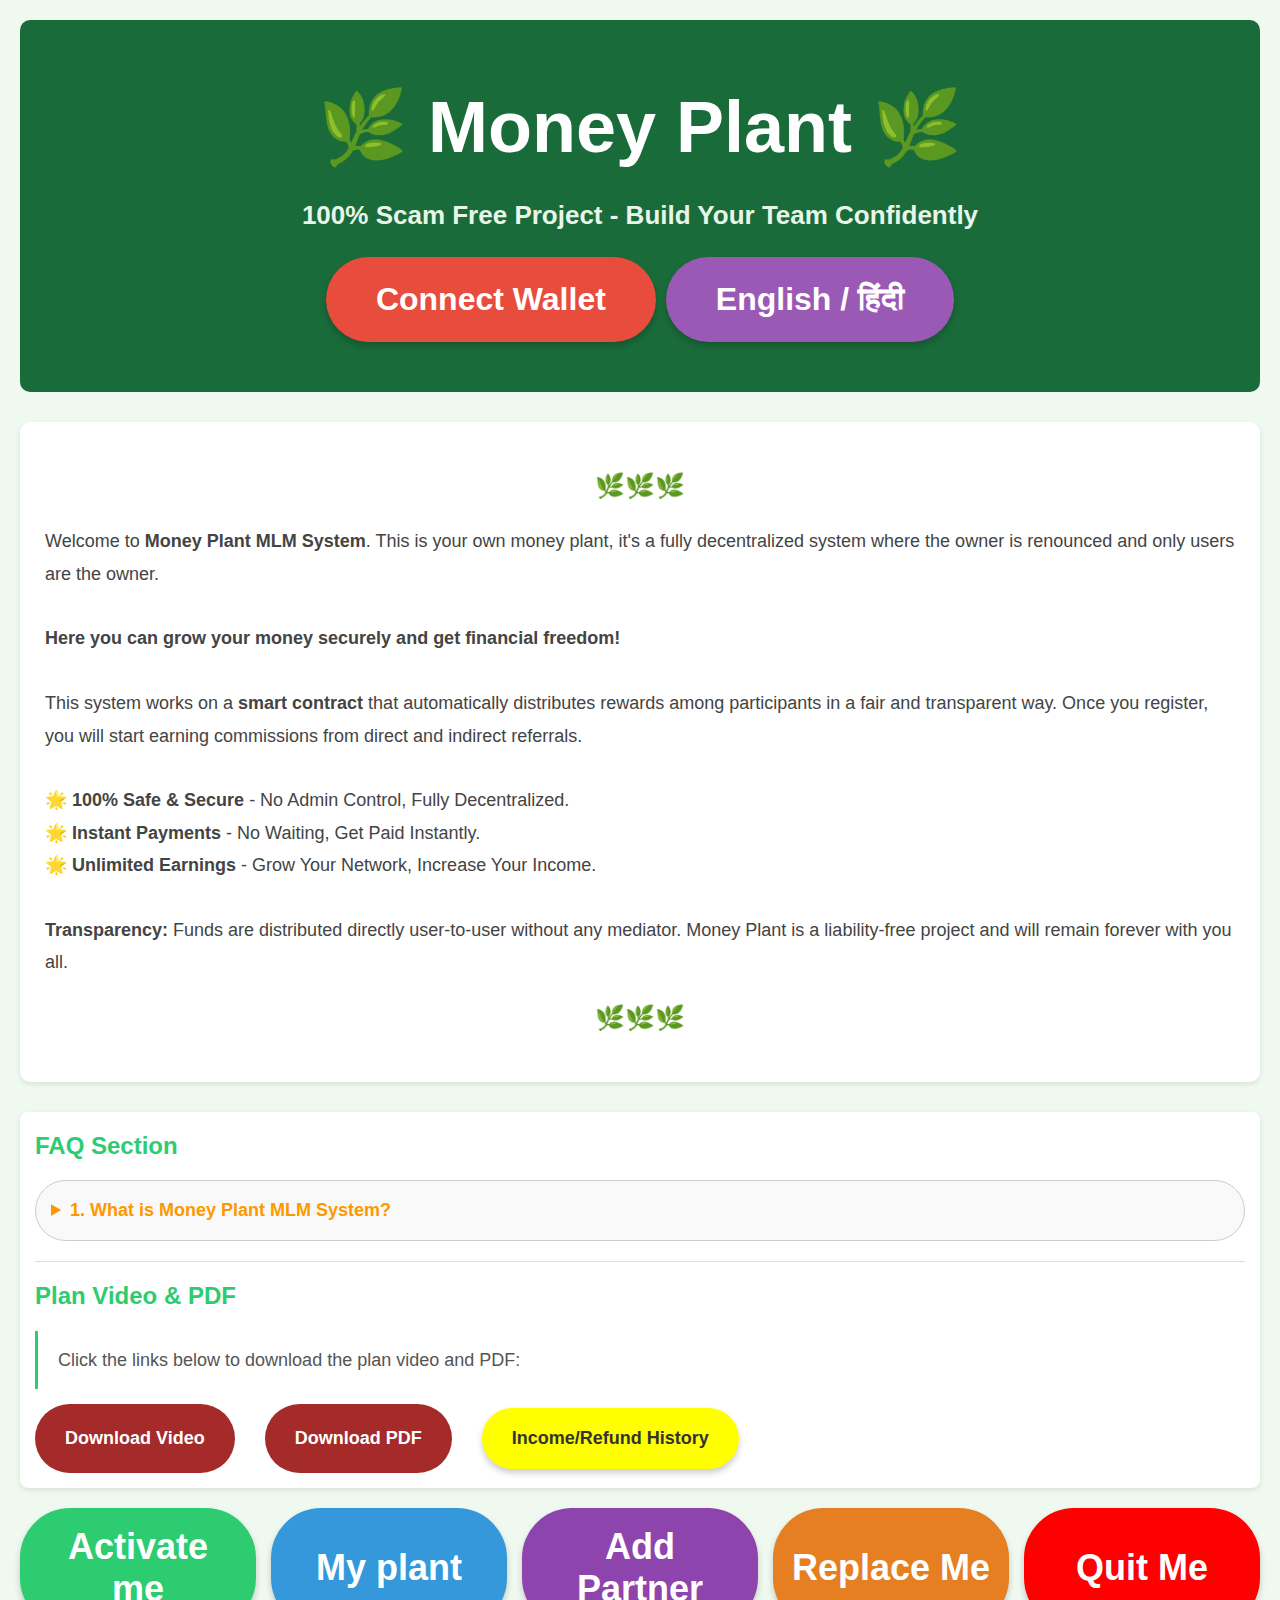
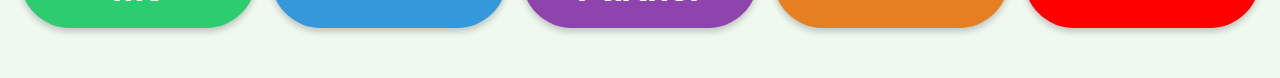
==== commit 5394f54a: "index.html" ====
--- a/index.html
+++ b/index.html
@@ -13,7 +13,6 @@
       <h1>🌿 Money Plant 🌿</h1>
       <p class="header-subtitle">100% Scam Free Project - Build Your Team Confidently</p>
       <div class="header-buttons">
-        <!-- Connect Wallet का कलर पुराने कोड जैसा (red/disconnected & blue/connected) -->
         <button id="connectWalletBtn" class="disconnected">Connect Wallet</button>
         <button id="languageBtn">English / हिंदी</button>
       </div>
@@ -39,9 +38,8 @@
   <section id="faq-plan-section">
     <h2>FAQ Section</h2>
     <div id="faq-items">
-      <!-- FAQ items will be rendered via script.js -->
-    </div>
-    
+      <!-- FAQ items rendered via script.js -->
+    </div>
     <!-- Plan Video & PDF Download Section -->
     <div id="plan-download">
       <h3>Plan Video & PDF</h3>
@@ -60,10 +58,8 @@
     <button class="btn-team" onclick="openModal('teamModal')">My plant</button>
     <button class="btn-add-partner" onclick="openModal('addPartnerModal')">Add Partner</button>
     <button class="btn-replace" onclick="openModal('replaceModal')">Replace Me</button>
-    <button class="btn-quit" id="quitBtn" onclick="handleQuit()">Quit Me</button>
-  </div>
-
-  <!-- Paid Partner's Self Activate Button will be appended dynamically if needed -->
+    <button class="btn-quit" onclick="openModal('quitModal')">Quit Me</button>
+  </div>
 
   <!-- Activate Modal -->
   <div id="activateModal" class="modal">
@@ -85,7 +81,7 @@
         <input type="text" id="directSponsor" readonly>
         <span class="amount">9 USDT</span>
       </div>
-      <button class="distribute-btn" onclick="distributeFunds()">Distribute Funds</button>
+      <button class="distribute-btn" onclick="distributeFunds()">Distribute 27 USDT</button>
       <div class="referral-actions-container"></div>
       <div class="modal-actions">
         <button class="close-btn" onclick="closeModal()">Back</button>
@@ -113,13 +109,21 @@
     </div>
   </div>
 
-  <!-- Replace Me Modal -->
+  <!-- Replace Me Modal with Numbered Disclaimer -->
   <div id="replaceModal" class="modal">
     <div class="modal-content">
       <h2>🔁 Replace Account</h2>
-      <!-- Enlarged pre-loaded old wallet address -->
+      <div class="disclaimer">
+        <p>
+          <strong>Disclaimer:</strong><br>
+          1. यदि आपने 27 USDT से अपनी id को activate किया था और अभी तक 1 भी रेफरल नहीं किया है, तभी आप Replace me का इस्तेमाल कर पाएंगे।<br>
+          2. नए यूजर से 27 USDT लेना आपकी जिम्मेदारी है; लेने के बाद उनकी id update कर दी जाएगी।<br>
+          3. आपके द्वारा introduce किया गया नया user भविष्य में निर्धारित शर्तों के अनुसार Replace me का उपयोग कर सकता है।<br>
+          4. यदि आपने खुद को replace कर दिया, तो आपकी जगह हमेशा के लिए नया user ले लेगा और आप सिस्टम से बाहर हो जाएंगे।<br>
+          5. एक बार replace करने के बाद आप इस स्थान को फिर से प्राप्त नहीं कर सकते; फिर से शुरुआत के लिए आपको नई id activate करनी पड़ेगी।
+        </p>
+      </div>
       <input type="text" id="sponsorLink" readonly class="large-input" placeholder="Old Wallet Address" value="">
-      <!-- Enlarged new wallet address input -->
       <input type="text" placeholder="Enter New Wallet Address" id="newAddress" class="large-input" value="">
       <div class="replace-actions">
         <button class="submit-btn" onclick="replaceUser()">Submit</button>
@@ -128,11 +132,32 @@
     </div>
   </div>
 
-  <!-- Add Partner Modal (Includes both Free and Paid Partner options) -->
+  <!-- Quit Me Modal with Numbered Disclaimer -->
+  <div id="quitModal" class="modal">
+    <div class="modal-content">
+      <h2>Quit Me</h2>
+      <div class="disclaimer">
+        <p>
+          <strong>Disclaimer:</strong><br>
+          1. यदि आपने 27 USDT से अपनी id को activate किया है और अभी तक 1 भी रेफरल नहीं किया है, तभी आप Quit me का इस्तेमाल कर पाएंगे।<br>
+          2. Quit करने पर आपकी id सिस्टम से पूरी तरह हट जाएगी और refund pool से refund आपके wallet में जमा होने लगेगा।<br>
+          3. Refund का वितरण quit करने वाले सभी यूज़र्स में समान रूप से किया जाएगा, जिसकी अधिकतम सीमा 0.27 USDT तय की गई है।<br>
+          4. Refund का निर्धारित समय 4 AM IST है।<br>
+          5. अगर refund pool में राशि कम है, तो उसी अनुपात में refund मिलेगा; यदि राशि न हो, तो इंतजार करना होगा।<br>
+          6. Refund तब तक जारी रहेगा जब तक आपका मूलधन 27 USDT वापस न मिल जाए।<br>
+          7. एक बार quit करने के बाद आपको फिर से शुरुआत करने के लिए नई id activate करनी पड़ेगी।
+        </p>
+      </div>
+      <div class="modal-actions">
+        <button class="close-btn" onclick="closeModal()">Back</button>
+      </div>
+    </div>
+  </div>
+
+  <!-- Add Partner Modal (Free & Paid Options) -->
   <div id="addPartnerModal" class="modal">
     <div class="modal-content">
       <h2>🤝 Add a Partner</h2>
-      
       <!-- Free Partner Section -->
       <div class="free-partner-section">
         <h3>Free Partner</h3>
@@ -143,25 +168,23 @@
           <button class="remove-btn" onclick="removePartner()">Remove Partner</button>
         </div>
       </div>
-      
       <hr>
-      
       <!-- Paid Partner Section -->
       <div class="paid-partner-section">
         <h3>Paid Partner <span title="Paid Partner"><img src="handshake_icon.png" alt="🤝" class="icon"></span></h3>
         <p class="info-text">
-          केवल 27 USDT से activated user ही इस विकल्प का उपयोग कर सकते हैं। Paid Partner के लिए 18 USDT का भुगतान होगा, जो ऑटोमेटिकली 15 uplines (1 USDT each), refund pool (2 USDT) और admin (1 USDT) में वितरित हो जाएगा।<br>
-          Paid Partner बनने के पश्चात, उस नए partner से होने वाली कमाई का 50% पुराना यूजर को और 50% नए partner को मिलेगा।<br>
-          यदि 30 दिन में 3 नए लोगों को जोड़ने में विफल, तो पुराना यूजर बिना अतिरिक्त भुगतान के partner को replace कर सकता है।<br>
-          अधिकतम 10 Paid Partner बनाए जा सकते हैं।<br>
-          Paid Partner को quit/refund की अनुमति नहीं होगी तथा paid partner बनने पर quit me और replace me के अधिकार बंद हो जाएंगे।
+          1. केवल 27 USDT से activated user ही इस विकल्प का उपयोग कर सकते हैं।<br>
+          2. Paid Partner के लिए 18 USDT का भुगतान होगा, जो ऑटोमेटिकली 15 uplines (1 USDT each), refund pool (2 USDT) और admin (1 USDT) में वितरित हो जाएगा।<br>
+          3. Paid Partner बनने के पश्चात, उस नए partner से होने वाली कमाई का 50% पुराना user को और 50% नए partner को मिलेगा।<br>
+          4. यदि 30 दिन में 3 नए लोगों को जोड़ने में विफल, तो पुराना user बिना अतिरिक्त भुगतान के partner को replace कर सकता है।<br>
+          5. अधिकतम 10 Paid Partner बनाए जा सकते हैं।<br>
+          6. Paid Partner को quit/refund की अनुमति नहीं होगी तथा paid partner बनने पर quit me और replace me के अधिकार बंद हो जाएंगे।
         </p>
         <input type="text" id="paidPartnerAddress" class="large-input" placeholder="Enter New Paid Partner Wallet Address">
         <div class="partner-actions">
           <button class="pay-btn" onclick="addPaidPartner()">Pay 18 USDT & Add Paid Partner</button>
         </div>
       </div>
-      
       <div class="modal-actions">
         <button class="close-btn" onclick="closeModal()">Back</button>
       </div>
@@ -172,16 +195,19 @@
   <div id="selfActivateModal" class="modal">
     <div class="modal-content">
       <h2>Self Activate</h2>
-      <p class="info-text">
-        यदि आप 50% शेयर नहीं चाहते और पूरी टीम की कमाई 100% अपने पास रखना चाहते हैं, तो Self Activate कर सकते हैं।<br>
-        इसके लिए आपको कुल 54 USDT का भुगतान करना होगा, जिसका वितरण निम्नलिखित होगा:<br>
-        - Sponsor: 36 USDT<br>
-        - 15 Uplines: 15 USDT (1 USDT each)<br>
-        - Admin: 1 USDT<br>
-        - Refund Pool: 2 USDT<br>
-        इस भुगतान के बाद, आपकी टीम से होने वाली सारी कमाई आपके पास आएगी।<br>
-        ध्यान दें: Self Activate के बाद Quit Me या Replace Me के अधिकार नहीं मिलेंगे।
-      </p>
+      <div class="disclaimer">
+        <p>
+          <strong>Disclaimer:</strong><br>
+          1. यदि आप 50% शेयर नहीं चाहते और पूरी टीम की कमाई 100% अपने पास रखना चाहते हैं, तो Self Activate करें।<br>
+          2. इसके लिए आपको कुल 54 USDT का भुगतान करना होगा, जिसका वितरण निम्न प्रकार होगा:<br>
+             &nbsp;&nbsp;a. Sponsor: 36 USDT<br>
+             &nbsp;&nbsp;b. 15 Uplines: 15 USDT (1 USDT each)<br>
+             &nbsp;&nbsp;c. Admin: 1 USDT<br>
+             &nbsp;&nbsp;d. Refund Pool: 2 USDT<br>
+          3. इसके बाद आपकी टीम की सभी कमाई 100% आपके पास जाएगी।<br>
+          4. Self Activate के बाद Quit Me और Replace Me के अधिकार उपलब्ध नहीं होंगे।
+        </p>
+      </div>
       <div class="selfactivate-actions">
         <button class="submit-btn" onclick="selfActivatePaidPartner()">Self Activate</button>
         <button class="close-btn" onclick="closeModal()">Back</button>
@@ -191,4 +217,4 @@
 
   <script src="script.js"></script>
 </body>
-</html>
+  </html>
--- a/style.css
+++ b/style.css
@@ -1,4 +1,4 @@
-/* Reset and base styles */
+/* Reset */
 * {
   margin: 0;
   padding: 0;
@@ -12,7 +12,7 @@
   padding: 20px;
 }
 
-/* सामान्य बटन स्टाइल */
+/* सामान्य बटन स्टाइल: cylindrical आकार और raised effect */
 button {
   border-radius: 50px !important;
   box-shadow: 0 4px 6px rgba(0,0,0,0.2);
@@ -55,7 +55,54 @@
   gap: 10px;
   justify-content: center;
 }
-
+/* Header Buttons */
+#connectWalletBtn, #languageBtn {
+  padding: 24px 50px;
+  border: none;
+  cursor: pointer;
+  font-size: 32px;
+  font-weight: bold;
+}
+/* Connect Wallet: पुराने कोड जैसा */
+#connectWalletBtn.disconnected { background: #e74c3c; color: white; }
+#connectWalletBtn.connected { background: #3498db; color: white; }
+#languageBtn { background: #9b59b6; color: white; }
+
+/* Welcome Section */
+.welcome {
+  background: white;
+  padding: 25px;
+  border-radius: 10px;
+  margin-bottom: 30px;
+  box-shadow: 0 2px 5px rgba(0,0,0,0.1);
+}
+.border-symbol {
+  font-size: 24px;
+  text-align: center;
+  margin: 20px 0;
+  color: #2ECC71;
+}
+.welcome p {
+  font-size: 18px;
+  line-height: 1.8;
+  color: #444;
+}
+
+/* Button Container */
+.button-container {
+  display: grid;
+  grid-template-columns: repeat(auto-fit, minmax(150px, 1fr));
+  gap: 15px;
+  margin-bottom: 30px;
+}
+.button-container button {
+  padding: 18px;
+  border: none;
+  cursor: pointer;
+  color: white;
+  font-weight: bold;
+  font-size: 36px;
+}
 /* Main Buttons Colors */
 .btn-activate { background: #2ECC71; }
 .btn-team    { background: #3498db; }
@@ -64,6 +111,13 @@
 .btn-quit    { background: red; }
 
 /* Download Links Section */
+.download-links {
+  display: flex;
+  align-items: center;
+  gap: 15px;
+  flex-wrap: wrap;
+  margin-top: 15px;
+}
 .download-links a {
   padding: 20px 30px;
   border-radius: 50px;
@@ -84,29 +138,19 @@
   cursor: pointer;
 }
 
-/* Large Input Fields */
-.large-input {
-  width: 90%;
-  padding: 20px;
-  font-size: 34px;
-  text-align: center;
-  font-weight: bold;
-  border: 1px solid #ddd;
-  border-radius: 50px;
-  margin: 20px auto;
-}
-
-/* Modal Container */
+/* Modal Styles */
 .modal {
   display: none;
   position: fixed;
-  top: 0; 
+  top: 0;
   left: 0;
   width: 100vw;
   height: 100vh;
-  background: rgba(255,255,255,0.95);
+  background: white;
   z-index: 9999;
   padding: 0;
+  border-radius: 0;
+  box-shadow: none;
 }
 .modal::before {
   content: "";
@@ -125,6 +169,151 @@
   padding: 50px;
   text-align: center;
   background: white;
+  box-sizing: border-box;
+}
+body.modal-open {
+  overflow: hidden;
+}
+
+/* Beneficiary Items in Modal */
+.beneficiary-item {
+  display: flex;
+  justify-content: space-between;
+  align-items: center;
+  margin: 20px 0;
+  padding: 20px;
+  background: #e8f5e9;
+  border-radius: 50px;
+}
+.beneficiary-item span {
+  width: 40%;
+  font-size: 36px;
+}
+.beneficiary-item input {
+  width: 45%;
+  padding: 12px;
+  font-size: 34px;
+  border: 1px solid #ddd;
+  border-radius: 50px;
+  margin-left: 15px;
+}
+.amount {
+  margin-left: 15px;
+  font-size: 36px;
+}
+
+/* Distribute Funds Button */
+.distribute-btn {
+  background: #1a6b3a;
+  margin-top: 25px;
+  width: 100%;
+  padding: 20px;
+  font-size: 34px;
+  font-weight: bold;
+}
+
+/* Referral Actions in Activate Modal */
+.referral-actions-container {
+  margin-top: 25px;
+}
+.referral-actions {
+  display: flex;
+  gap: 15px;
+  margin-top: 15px;
+}
+.copy-btn, .telegram-btn {
+  padding: 15px 25px;
+  font-size: 30px;
+  font-weight: bold;
+  margin-right: 20px;
+}
+.copy-btn { background: #3498db; color: white; }
+.telegram-btn { background: #0088cc; color: white; }
+
+/* Modal Actions Container */
+.modal-actions { display: flex; justify-content: center; margin-top: 20px; }
+
+/* Back Button */
+.close-btn {
+  background: yellow !important;
+  color: #333 !important;
+  font-size: 34px;
+  padding: 20px 40px !important;
+  cursor: pointer;
+}
+
+/* Team View */
+.team-levels { margin: 20px 0; }
+.team-levels div {
+  display: flex;
+  justify-content: space-between;
+  padding: 20px;
+  margin: 5px 0;
+  background: #f8f9fa;
+  border-radius: 50px;
+  font-size: 60px;
+}
+.team-total {
+  background: #e8f5e9;
+  padding: 30px;
+  margin: 20px 0;
+  border-radius: 50px;
+  text-align: center;
+  font-size: 60px;
+}
+.income-stats .stat-box { margin-bottom: 20px; font-size: 60px; }
+
+/* FAQ & Plan Section */
+#faq-plan-section {
+  margin: 20px 0;
+  padding: 15px;
+  background: #fff;
+  border-radius: 8px;
+  box-shadow: 0 2px 5px rgba(0,0,0,0.1);
+}
+#faq-plan-section h2, #faq-plan-section h3 {
+  color: #2ECC71;
+  margin-bottom: 15px;
+  font-size: 24px;
+}
+#faq-plan-section details { margin-bottom: 15px; }
+#faq-plan-section summary {
+  font-weight: bold;
+  color: #FF9800;
+  cursor: pointer;
+  padding: 15px;
+  background: #f9f9f9;
+  border: 1px solid #ccc;
+  border-radius: 50px;
+  font-size: 18px;
+}
+#faq-plan-section p {
+  padding: 15px 20px;
+  color: #555;
+  margin: 0;
+  border-left: 3px solid #2ECC71;
+  background: #fff;
+  font-size: 18px;
+}
+#plan-download {
+  margin-top: 20px;
+  padding-top: 15px;
+  border-top: 1px solid #ddd;
+}
+#plan-download a, #plan-download .btn-income-refund {
+  margin-right: 15px;
+}
+
+/* Large Input for Replace and Add Partner Modals */
+.large-input {
+  width: 90%;
+  padding: 20px;
+  font-size: 34px;
+  text-align: center;
+  font-weight: bold;
+  border: 1px solid #ddd;
+  border-radius: 50px;
+  margin: 20px auto;
 }
 
 /* Replace Me Modal Actions */
@@ -142,10 +331,6 @@
   border: none;
   cursor: pointer;
 }
-.submit-btn {
-  background: red;
-  color: white;
-}
 
 /* Partner Modal Actions */
 .partner-actions {
@@ -162,14 +347,8 @@
   border: none;
   cursor: pointer;
 }
-.pay-btn {
-  background: #1a6b3a;
-  color: white;
-}
-.remove-btn {
-  background: red;
-  color: white;
-}
+.pay-btn { background: #1a6b3a; color: white; }
+.remove-btn { background: red; color: white; }
 
 /* Self Activate Modal Actions */
 .selfactivate-actions {
@@ -187,27 +366,7 @@
   cursor: pointer;
 }
 
-/* Back Button: All back buttons */
-.close-btn {
-  background: yellow !important;
-  color: #333 !important;
-  font-size: 34px;
-  padding: 20px 40px !important;
-  cursor: pointer;
-}
-
-/* Paid Partner Section Styles */
-.paid-partner-section {
-  margin-top: 40px;
-}
-.paid-partner-section h3 {
-  font-size: 48px;
-  margin-bottom: 20px;
-}
-.info-text {
-  font-size: 28px;
-  line-height: 1.5;
-  margin: 20px;
-}
-
-/* Other modal and section styles remain unchanged */
+/* Paid Partner Section */
+.paid-partner-section { margin-top: 40px; }
+.paid-partner-section h3 { font-size: 48px; margin-bottom: 20px; }
+.info-text { font-size: 28px; line-height: 1.5; margin: 20px; }
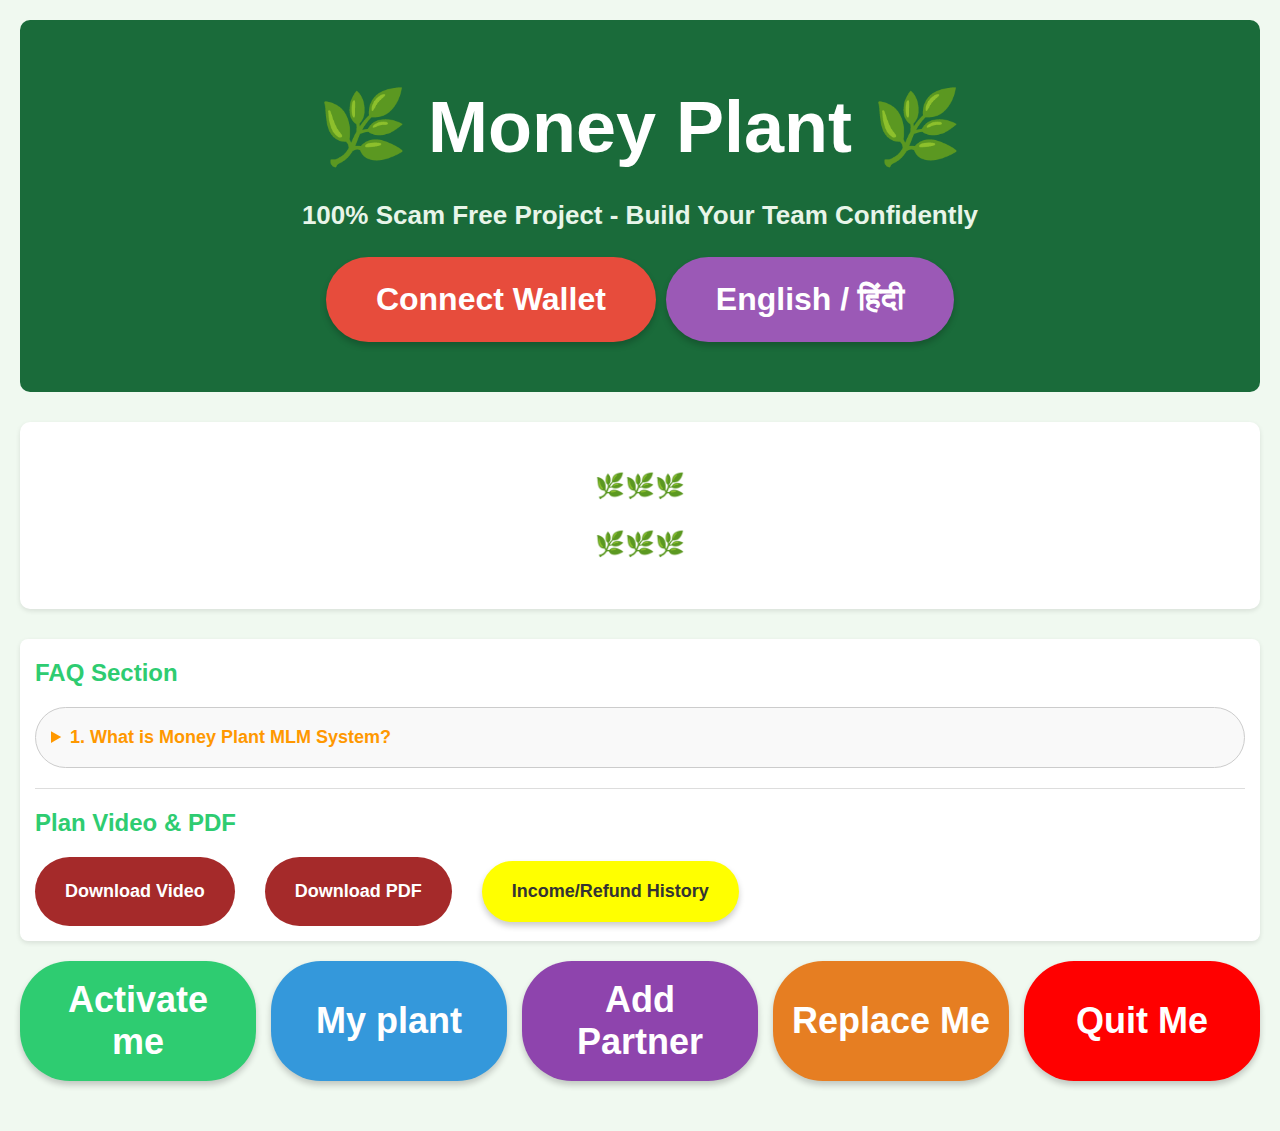
==== commit 4fc3f6e1: "index.html" ====
--- a/index.html
+++ b/index.html
@@ -7,7 +7,7 @@
 </head>
 <body>
 
-  <!-- Header Section -->
+  <!-- Header -->
   <header>
     <div class="header-title">
       <h1>🌿 Money Plant 🌿</h1>
@@ -19,31 +19,19 @@
     </div>
   </header>
 
-  <!-- Welcome Section -->
+  <!-- Welcome -->
   <section class="welcome">
     <div class="border-symbol">🌿🌿🌿</div>
-    <p id="welcomeText">
-      Welcome to <b>Money Plant MLM System</b>. This is your own money plant, it's a fully decentralized system where the owner is renounced and only users are the owner.<br><br>
-      <b>Here you can grow your money securely and get financial freedom!</b><br><br>
-      This system works on a <b>smart contract</b> that automatically distributes rewards among participants in a fair and transparent way. Once you register, you will start earning commissions from direct and indirect referrals.<br><br>
-      🌟 <b>100% Safe & Secure</b> - No Admin Control, Fully Decentralized.<br>
-      🌟 <b>Instant Payments</b> - No Waiting, Get Paid Instantly.<br>
-      🌟 <b>Unlimited Earnings</b> - Grow Your Network, Increase Your Income.<br><br>
-      <b>Transparency:</b> Funds are distributed directly user-to-user without any mediator. Money Plant is a liability-free project and will remain forever with you all.
-    </p>
+    <p id="welcomeText"></p>
     <div class="border-symbol">🌿🌿🌿</div>
   </section>
 
-  <!-- FAQ & Plan Section -->
+  <!-- FAQ & Downloads -->
   <section id="faq-plan-section">
     <h2>FAQ Section</h2>
-    <div id="faq-items">
-      <!-- FAQ items rendered via script.js -->
-    </div>
-    <!-- Plan Video & PDF Download Section -->
+    <div id="faq-items"></div>
     <div id="plan-download">
       <h3>Plan Video & PDF</h3>
-      <p>Click the links below to download the plan video and PDF:</p>
       <div class="download-links">
         <a href="path_to_video.mp4" download>Download Video</a>
         <a href="path_to_plan.pdf" download>Download PDF</a>
@@ -52,7 +40,7 @@
     </div>
   </section>
 
-  <!-- Main Buttons Container -->
+  <!-- Main Buttons -->
   <div class="button-container">
     <button class="btn-activate" onclick="openModal('activateModal')">Activate me</button>
     <button class="btn-team" onclick="openModal('teamModal')">My plant</button>
@@ -65,22 +53,7 @@
   <div id="activateModal" class="modal">
     <div class="modal-content">
       <h2>💰 Beneficiary List</h2>
-      <div class="beneficiary-item">
-        <span>🌝 Admin</span>
-        <input type="text" value="0x80e4CbEffc6D76E516FFe60392C39Af42132602A" readonly>
-        <span class="amount">1 USDT</span>
-      </div>
-      <div class="beneficiary-item">
-        <span>💰 Refund Pool</span>
-        <input type="text" value="0x60547abE7550e894e0fcCe43Adf36E4774e22d95" readonly>
-        <span class="amount">2 USDT</span>
-      </div>
-      <div id="uplineList"></div>
-      <div class="beneficiary-item">
-        <span>🧛🏻 Direct Sponsor</span>
-        <input type="text" id="directSponsor" readonly>
-        <span class="amount">9 USDT</span>
-      </div>
+      <!-- Beneficiaries... -->
       <button class="distribute-btn" onclick="distributeFunds()">Distribute 27 USDT</button>
       <div class="referral-actions-container"></div>
       <div class="modal-actions">
@@ -89,42 +62,31 @@
     </div>
   </div>
 
-  <!-- Team (My Plant) Modal -->
+  <!-- Team Modal -->
   <div id="teamModal" class="modal">
     <div class="modal-content">
       <h2>🌿 Team Structure</h2>
-      <div class="team-levels"></div>
-      <div class="team-total">
-        <span>Total Members:</span>
-        <b id="totalMembers">0</b>
-      </div>
-      <div class="income-stats">
-        <div class="stat-box"><span>Today's Income:</span> <b>0 USDT</b></div>
-        <div class="stat-box"><span>Total Income:</span> <b>0 USDT</b></div>
-        <div class="stat-box"><span>Bonus:</span> <b>0 USDT</b></div>
-      </div>
+      <!-- Team details... -->
       <div class="modal-actions">
         <button class="close-btn" onclick="closeModal()">Back</button>
       </div>
     </div>
   </div>
 
-  <!-- Replace Me Modal with Numbered Disclaimer -->
+  <!-- Replace Me Modal -->
   <div id="replaceModal" class="modal">
     <div class="modal-content">
       <h2>🔁 Replace Account</h2>
       <div class="disclaimer">
-        <p>
-          <strong>Disclaimer:</strong><br>
-          1. यदि आपने 27 USDT से अपनी id को activate किया था और अभी तक 1 भी रेफरल नहीं किया है, तभी आप Replace me का इस्तेमाल कर पाएंगे।<br>
-          2. नए यूजर से 27 USDT लेना आपकी जिम्मेदारी है; लेने के बाद उनकी id update कर दी जाएगी।<br>
-          3. आपके द्वारा introduce किया गया नया user भविष्य में निर्धारित शर्तों के अनुसार Replace me का उपयोग कर सकता है।<br>
-          4. यदि आपने खुद को replace कर दिया, तो आपकी जगह हमेशा के लिए नया user ले लेगा और आप सिस्टम से बाहर हो जाएंगे।<br>
-          5. एक बार replace करने के बाद आप इस स्थान को फिर से प्राप्त नहीं कर सकते; फिर से शुरुआत के लिए आपको नई id activate करनी पड़ेगी।
-        </p>
+        <p><strong>Disclaimer:</strong></p>
+        <p>1. यदि आपने 27 USDT से अपनी id activate की है और अब तक 1 भी रेफरल नहीं किया है तभी आप Replace me कर पाएंगे।</p>
+        <p>2. नए यूजर से 27 USDT लेना आपकी जिम्मेदारी है; लेने के बाद उनकी id update हो जाएगी।</p>
+        <p>3. आपके द्वारा introduce नया user भविष्य में शर्तों के अनुसार Replace me कर सकता है।</p>
+        <p>4. Replace कर देने पर आप सिस्टम से बाहर हो जाएंगे; नई id से फिर शुरू करनी होगी।</p>
+        <p>5. एक बार Replace करने के बाद आप इस स्थान को वापस नहीं पा सकते।</p>
       </div>
-      <input type="text" id="sponsorLink" readonly class="large-input" placeholder="Old Wallet Address" value="">
-      <input type="text" placeholder="Enter New Wallet Address" id="newAddress" class="large-input" value="">
+      <input id="sponsorLink" class="large-input" readonly placeholder="Old Wallet Address">
+      <input id="newAddress" class="large-input" placeholder="Enter New Wallet Address">
       <div class="replace-actions">
         <button class="submit-btn" onclick="replaceUser()">Submit</button>
         <button class="close-btn" onclick="closeModal()">Back</button>
@@ -132,89 +94,29 @@
     </div>
   </div>
 
-  <!-- Quit Me Modal with Numbered Disclaimer -->
+  <!-- Quit Me Modal -->
   <div id="quitModal" class="modal">
     <div class="modal-content">
       <h2>Quit Me</h2>
       <div class="disclaimer">
-        <p>
-          <strong>Disclaimer:</strong><br>
-          1. यदि आपने 27 USDT से अपनी id को activate किया है और अभी तक 1 भी रेफरल नहीं किया है, तभी आप Quit me का इस्तेमाल कर पाएंगे।<br>
-          2. Quit करने पर आपकी id सिस्टम से पूरी तरह हट जाएगी और refund pool से refund आपके wallet में जमा होने लगेगा।<br>
-          3. Refund का वितरण quit करने वाले सभी यूज़र्स में समान रूप से किया जाएगा, जिसकी अधिकतम सीमा 0.27 USDT तय की गई है।<br>
-          4. Refund का निर्धारित समय 4 AM IST है।<br>
-          5. अगर refund pool में राशि कम है, तो उसी अनुपात में refund मिलेगा; यदि राशि न हो, तो इंतजार करना होगा।<br>
-          6. Refund तब तक जारी रहेगा जब तक आपका मूलधन 27 USDT वापस न मिल जाए।<br>
-          7. एक बार quit करने के बाद आपको फिर से शुरुआत करने के लिए नई id activate करनी पड़ेगी।
-        </p>
+        <p><strong>Disclaimer:</strong></p>
+        <p>1. यदि आपने 27 USDT से अपनी id activate की है और अब तक 1 भी रेफरल नहीं किया है तभी आप Quit me कर पाएंगे।</p>
+        <p>2. Quit करने पर आपकी id सिस्टम से हट जाएगी और refund आपके wallet में शुरू होगा।</p>
+        <p>3. Refund सभी quitters में समान रूप से (अधिकतम 0.27 USDT दैनिक)।</p>
+        <p>4. Refund का समय 4 AM IST निर्धारित है।</p>
+        <p>5. राशि कम होने पर उसी अनुपात में मिलेगा; यदि पूल खाली है तो इंतजार करना होगा।</p>
+        <p>6. Refund तब तक जारी रहेगा जब तक आपका 27 USDT वापस न हो जाए।</p>
+        <p>7. एक बार Quit करने के बाद नई id activate करनी होगी।</p>
       </div>
       <div class="modal-actions">
+        <button class="submit-btn quit-confirm" onclick="confirmQuit()">Confirm Quit</button>
         <button class="close-btn" onclick="closeModal()">Back</button>
       </div>
     </div>
   </div>
 
-  <!-- Add Partner Modal (Free & Paid Options) -->
-  <div id="addPartnerModal" class="modal">
-    <div class="modal-content">
-      <h2>🤝 Add a Partner</h2>
-      <!-- Free Partner Section -->
-      <div class="free-partner-section">
-        <h3>Free Partner</h3>
-        <input type="text" id="yourWallet" readonly class="large-input" placeholder="Your Wallet Address" value="">
-        <input type="text" id="partnerAddress" class="large-input" placeholder="Enter Partner Wallet Address">
-        <div class="partner-actions">
-          <button class="pay-btn" onclick="addPartner()">Pay 3 USDT</button>
-          <button class="remove-btn" onclick="removePartner()">Remove Partner</button>
-        </div>
-      </div>
-      <hr>
-      <!-- Paid Partner Section -->
-      <div class="paid-partner-section">
-        <h3>Paid Partner <span title="Paid Partner"><img src="handshake_icon.png" alt="🤝" class="icon"></span></h3>
-        <p class="info-text">
-          1. केवल 27 USDT से activated user ही इस विकल्प का उपयोग कर सकते हैं।<br>
-          2. Paid Partner के लिए 18 USDT का भुगतान होगा, जो ऑटोमेटिकली 15 uplines (1 USDT each), refund pool (2 USDT) और admin (1 USDT) में वितरित हो जाएगा।<br>
-          3. Paid Partner बनने के पश्चात, उस नए partner से होने वाली कमाई का 50% पुराना user को और 50% नए partner को मिलेगा।<br>
-          4. यदि 30 दिन में 3 नए लोगों को जोड़ने में विफल, तो पुराना user बिना अतिरिक्त भुगतान के partner को replace कर सकता है।<br>
-          5. अधिकतम 10 Paid Partner बनाए जा सकते हैं।<br>
-          6. Paid Partner को quit/refund की अनुमति नहीं होगी तथा paid partner बनने पर quit me और replace me के अधिकार बंद हो जाएंगे।
-        </p>
-        <input type="text" id="paidPartnerAddress" class="large-input" placeholder="Enter New Paid Partner Wallet Address">
-        <div class="partner-actions">
-          <button class="pay-btn" onclick="addPaidPartner()">Pay 18 USDT & Add Paid Partner</button>
-        </div>
-      </div>
-      <div class="modal-actions">
-        <button class="close-btn" onclick="closeModal()">Back</button>
-      </div>
-    </div>
-  </div>
-
-  <!-- Self Activate Modal for Paid Partners -->
-  <div id="selfActivateModal" class="modal">
-    <div class="modal-content">
-      <h2>Self Activate</h2>
-      <div class="disclaimer">
-        <p>
-          <strong>Disclaimer:</strong><br>
-          1. यदि आप 50% शेयर नहीं चाहते और पूरी टीम की कमाई 100% अपने पास रखना चाहते हैं, तो Self Activate करें।<br>
-          2. इसके लिए आपको कुल 54 USDT का भुगतान करना होगा, जिसका वितरण निम्न प्रकार होगा:<br>
-             &nbsp;&nbsp;a. Sponsor: 36 USDT<br>
-             &nbsp;&nbsp;b. 15 Uplines: 15 USDT (1 USDT each)<br>
-             &nbsp;&nbsp;c. Admin: 1 USDT<br>
-             &nbsp;&nbsp;d. Refund Pool: 2 USDT<br>
-          3. इसके बाद आपकी टीम की सभी कमाई 100% आपके पास जाएगी।<br>
-          4. Self Activate के बाद Quit Me और Replace Me के अधिकार उपलब्ध नहीं होंगे।
-        </p>
-      </div>
-      <div class="selfactivate-actions">
-        <button class="submit-btn" onclick="selfActivatePaidPartner()">Self Activate</button>
-        <button class="close-btn" onclick="closeModal()">Back</button>
-      </div>
-    </div>
-  </div>
+  <!-- Add Partner & Self Activate Modals (same structure) -->
 
   <script src="script.js"></script>
 </body>
-  </html>
+</html>
--- a/style.css
+++ b/style.css
@@ -12,7 +12,7 @@
   padding: 20px;
 }
 
-/* सामान्य बटन स्टाइल: cylindrical आकार और raised effect */
+/* सामान्य बटन स्टाइल */
 button {
   border-radius: 50px !important;
   box-shadow: 0 4px 6px rgba(0,0,0,0.2);
@@ -55,7 +55,6 @@
   gap: 10px;
   justify-content: center;
 }
-/* Header Buttons */
 #connectWalletBtn, #languageBtn {
   padding: 24px 50px;
   border: none;
@@ -63,10 +62,18 @@
   font-size: 32px;
   font-weight: bold;
 }
-/* Connect Wallet: पुराने कोड जैसा */
-#connectWalletBtn.disconnected { background: #e74c3c; color: white; }
-#connectWalletBtn.connected { background: #3498db; color: white; }
-#languageBtn { background: #9b59b6; color: white; }
+#connectWalletBtn.disconnected {
+  background: #e74c3c;
+  color: white;
+}
+#connectWalletBtn.connected {
+  background: #3498db;
+  color: white;
+}
+#languageBtn {
+  background: #9b59b6;
+  color: white;
+}
 
 /* Welcome Section */
 .welcome {
@@ -103,7 +110,6 @@
   font-weight: bold;
   font-size: 36px;
 }
-/* Main Buttons Colors */
 .btn-activate { background: #2ECC71; }
 .btn-team    { background: #3498db; }
 .btn-add-partner { background: #8e44ad; }
@@ -138,7 +144,7 @@
   cursor: pointer;
 }
 
-/* Modal Styles */
+/* Modals */
 .modal {
   display: none;
   position: fixed;
@@ -171,11 +177,9 @@
   background: white;
   box-sizing: border-box;
 }
-body.modal-open {
-  overflow: hidden;
-}
-
-/* Beneficiary Items in Modal */
+body.modal-open { overflow: hidden; }
+
+/* Beneficiary Items */
 .beneficiary-item {
   display: flex;
   justify-content: space-between;
@@ -185,10 +189,7 @@
   background: #e8f5e9;
   border-radius: 50px;
 }
-.beneficiary-item span {
-  width: 40%;
-  font-size: 36px;
-}
+.beneficiary-item span { width: 40%; font-size: 36px; }
 .beneficiary-item input {
   width: 45%;
   padding: 12px;
@@ -197,10 +198,7 @@
   border-radius: 50px;
   margin-left: 15px;
 }
-.amount {
-  margin-left: 15px;
-  font-size: 36px;
-}
+.amount { margin-left: 15px; font-size: 36px; }
 
 /* Distribute Funds Button */
 .distribute-btn {
@@ -212,10 +210,8 @@
   font-weight: bold;
 }
 
-/* Referral Actions in Activate Modal */
-.referral-actions-container {
-  margin-top: 25px;
-}
+/* Referral Actions */
+.referral-actions-container { margin-top: 25px; }
 .referral-actions {
   display: flex;
   gap: 15px;
@@ -230,10 +226,8 @@
 .copy-btn { background: #3498db; color: white; }
 .telegram-btn { background: #0088cc; color: white; }
 
-/* Modal Actions Container */
+/* Modal Actions */
 .modal-actions { display: flex; justify-content: center; margin-top: 20px; }
-
-/* Back Button */
 .close-btn {
   background: yellow !important;
   color: #333 !important;
@@ -300,11 +294,9 @@
   padding-top: 15px;
   border-top: 1px solid #ddd;
 }
-#plan-download a, #plan-download .btn-income-refund {
-  margin-right: 15px;
-}
-
-/* Large Input for Replace and Add Partner Modals */
+#plan-download a, #plan-download .btn-income-refund { margin-right: 15px; }
+
+/* Large Input Fields */
 .large-input {
   width: 90%;
   padding: 20px;
@@ -366,7 +358,7 @@
   cursor: pointer;
 }
 
-/* Paid Partner Section */
+/* Paid Partner Section Styles */
 .paid-partner-section { margin-top: 40px; }
 .paid-partner-section h3 { font-size: 48px; margin-bottom: 20px; }
 .info-text { font-size: 28px; line-height: 1.5; margin: 20px; }
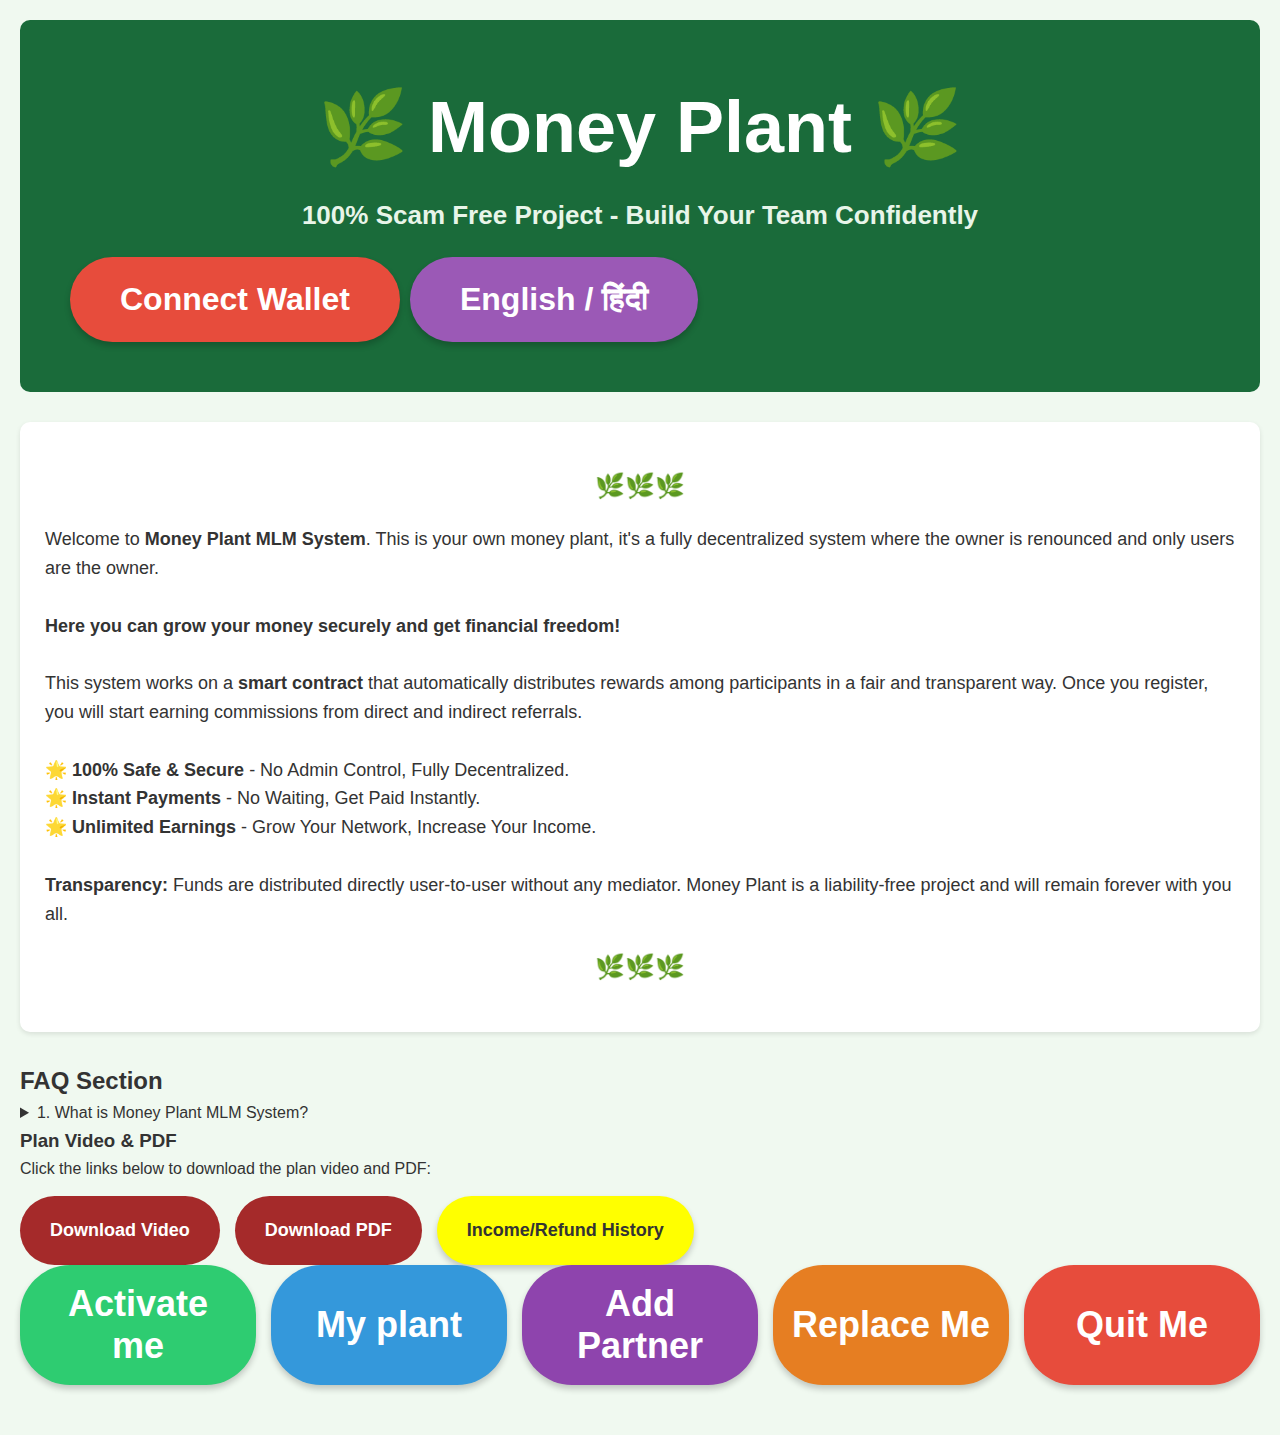
==== commit 0a99aeaa: "index.html" ====
--- a/index.html
+++ b/index.html
@@ -7,7 +7,7 @@
 </head>
 <body>
 
-  <!-- Header -->
+  <!-- Header Section -->
   <header>
     <div class="header-title">
       <h1>🌿 Money Plant 🌿</h1>
@@ -19,19 +19,31 @@
     </div>
   </header>
 
-  <!-- Welcome -->
+  <!-- Welcome Section -->
   <section class="welcome">
     <div class="border-symbol">🌿🌿🌿</div>
-    <p id="welcomeText"></p>
+    <p id="welcomeText">
+      Welcome to <b>Money Plant MLM System</b>. This is your own money plant, it's a fully decentralized system where the owner is renounced and only users are the owner.<br><br>
+      <b>Here you can grow your money securely and get financial freedom!</b><br><br>
+      This system works on a <b>smart contract</b> that automatically distributes rewards among participants in a fair and transparent way. Once you register, you will start earning commissions from direct and indirect referrals.<br><br>
+      🌟 <b>100% Safe & Secure</b> - No Admin Control, Fully Decentralized.<br>
+      🌟 <b>Instant Payments</b> - No Waiting, Get Paid Instantly.<br>
+      🌟 <b>Unlimited Earnings</b> - Grow Your Network, Increase Your Income.<br><br>
+      <b>Transparency:</b> Funds are distributed directly user-to-user without any mediator. Money Plant is a liability-free project and will remain forever with you all.
+    </p>
     <div class="border-symbol">🌿🌿🌿</div>
   </section>
 
-  <!-- FAQ & Downloads -->
+  <!-- FAQ & Plan Section -->
   <section id="faq-plan-section">
     <h2>FAQ Section</h2>
-    <div id="faq-items"></div>
+    <div id="faq-items">
+      <!-- FAQ items rendered via script.js -->
+    </div>
+    <!-- Plan Video & PDF Download Section -->
     <div id="plan-download">
       <h3>Plan Video & PDF</h3>
+      <p>Click the links below to download the plan video and PDF:</p>
       <div class="download-links">
         <a href="path_to_video.mp4" download>Download Video</a>
         <a href="path_to_plan.pdf" download>Download PDF</a>
@@ -40,7 +52,7 @@
     </div>
   </section>
 
-  <!-- Main Buttons -->
+  <!-- Main Buttons Container -->
   <div class="button-container">
     <button class="btn-activate" onclick="openModal('activateModal')">Activate me</button>
     <button class="btn-team" onclick="openModal('teamModal')">My plant</button>
@@ -53,7 +65,22 @@
   <div id="activateModal" class="modal">
     <div class="modal-content">
       <h2>💰 Beneficiary List</h2>
-      <!-- Beneficiaries... -->
+      <div class="beneficiary-item">
+        <span>🌝 Admin</span>
+        <input type="text" value="0x80e4CbEffc6D76E516FFe60392C39Af42132602A" readonly>
+        <span class="amount">1 USDT</span>
+      </div>
+      <div class="beneficiary-item">
+        <span>💰 Refund Pool</span>
+        <input type="text" value="0x60547abE7550e894e0fcCe43Adf36E4774e22d95" readonly>
+        <span class="amount">2 USDT</span>
+      </div>
+      <div id="uplineList"></div>
+      <div class="beneficiary-item">
+        <span>🧛🏻 Direct Sponsor</span>
+        <input type="text" id="directSponsor" readonly>
+        <span class="amount">9 USDT</span>
+      </div>
       <button class="distribute-btn" onclick="distributeFunds()">Distribute 27 USDT</button>
       <div class="referral-actions-container"></div>
       <div class="modal-actions">
@@ -62,31 +89,42 @@
     </div>
   </div>
 
-  <!-- Team Modal -->
+  <!-- Team (My Plant) Modal -->
   <div id="teamModal" class="modal">
     <div class="modal-content">
       <h2>🌿 Team Structure</h2>
-      <!-- Team details... -->
-      <div class="modal-actions">
-        <button class="close-btn" onclick="closeModal()">Back</button>
-      </div>
-    </div>
-  </div>
-
-  <!-- Replace Me Modal -->
+      <div class="team-levels"></div>
+      <div class="team-total">
+        <span>Total Members:</span>
+        <b id="totalMembers">0</b>
+      </div>
+      <div class="income-stats">
+        <div class="stat-box"><span>Today's Income:</span> <b>0 USDT</b></div>
+        <div class="stat-box"><span>Total Income:</span> <b>0 USDT</b></div>
+        <div class="stat-box"><span>Bonus:</span> <b>0 USDT</b></div>
+      </div>
+      <div class="modal-actions">
+        <button class="close-btn" onclick="closeModal()">Back</button>
+      </div>
+    </div>
+  </div>
+
+  <!-- Replace Me Modal with Numbered Disclaimer -->
   <div id="replaceModal" class="modal">
     <div class="modal-content">
       <h2>🔁 Replace Account</h2>
       <div class="disclaimer">
-        <p><strong>Disclaimer:</strong></p>
-        <p>1. यदि आपने 27 USDT से अपनी id activate की है और अब तक 1 भी रेफरल नहीं किया है तभी आप Replace me कर पाएंगे।</p>
-        <p>2. नए यूजर से 27 USDT लेना आपकी जिम्मेदारी है; लेने के बाद उनकी id update हो जाएगी।</p>
-        <p>3. आपके द्वारा introduce नया user भविष्य में शर्तों के अनुसार Replace me कर सकता है।</p>
-        <p>4. Replace कर देने पर आप सिस्टम से बाहर हो जाएंगे; नई id से फिर शुरू करनी होगी।</p>
-        <p>5. एक बार Replace करने के बाद आप इस स्थान को वापस नहीं पा सकते।</p>
-      </div>
-      <input id="sponsorLink" class="large-input" readonly placeholder="Old Wallet Address">
-      <input id="newAddress" class="large-input" placeholder="Enter New Wallet Address">
+        <p>
+          <strong>Disclaimer:</strong><br>
+          1. यदि आपने 27 USDT से अपनी id को activate किया था और अभी तक 1 भी रेफरल नहीं किया है, तभी आप Replace me का इस्तेमाल कर पाएंगे।<br>
+          2. नए यूजर से 27 USDT लेना आपकी जिम्मेदारी है; लेने के बाद उनकी id update कर दी जाएगी।<br>
+          3. आपके द्वारा introduce किया गया नया user भविष्य में निर्धारित शर्तों के अनुसार Replace me का उपयोग कर सकता है।<br>
+          4. यदि आपने खुद को replace कर दिया, तो आपकी जगह हमेशा के लिए नया user ले लेगा और आप सिस्टम से बाहर हो जाएंगे।<br>
+          5. एक बार replace करने के बाद आप इस स्थान को फिर से प्राप्त नहीं कर सकते; फिर से शुरुआत के लिए आपको नई id activate करनी पड़ेगी।
+        </p>
+      </div>
+      <input type="text" id="sponsorLink" readonly class="large-input" placeholder="Old Wallet Address" value="">
+      <input type="text" placeholder="Enter New Wallet Address" id="newAddress" class="large-input" value="">
       <div class="replace-actions">
         <button class="submit-btn" onclick="replaceUser()">Submit</button>
         <button class="close-btn" onclick="closeModal()">Back</button>
@@ -94,28 +132,88 @@
     </div>
   </div>
 
-  <!-- Quit Me Modal -->
+  <!-- Quit Me Modal with Numbered Disclaimer -->
   <div id="quitModal" class="modal">
     <div class="modal-content">
       <h2>Quit Me</h2>
       <div class="disclaimer">
-        <p><strong>Disclaimer:</strong></p>
-        <p>1. यदि आपने 27 USDT से अपनी id activate की है और अब तक 1 भी रेफरल नहीं किया है तभी आप Quit me कर पाएंगे।</p>
-        <p>2. Quit करने पर आपकी id सिस्टम से हट जाएगी और refund आपके wallet में शुरू होगा।</p>
-        <p>3. Refund सभी quitters में समान रूप से (अधिकतम 0.27 USDT दैनिक)।</p>
-        <p>4. Refund का समय 4 AM IST निर्धारित है।</p>
-        <p>5. राशि कम होने पर उसी अनुपात में मिलेगा; यदि पूल खाली है तो इंतजार करना होगा।</p>
-        <p>6. Refund तब तक जारी रहेगा जब तक आपका 27 USDT वापस न हो जाए।</p>
-        <p>7. एक बार Quit करने के बाद नई id activate करनी होगी।</p>
-      </div>
-      <div class="modal-actions">
-        <button class="submit-btn quit-confirm" onclick="confirmQuit()">Confirm Quit</button>
-        <button class="close-btn" onclick="closeModal()">Back</button>
-      </div>
-    </div>
-  </div>
-
-  <!-- Add Partner & Self Activate Modals (same structure) -->
+        <p>
+          <strong>Disclaimer:</strong><br>
+          1. यदि आपने 27 USDT से अपनी id को activate किया है और अभी तक 1 भी रेफरल नहीं किया है, तभी आप Quit me का इस्तेमाल कर पाएंगे।<br>
+          2. Quit करने पर आपकी id सिस्टम से पूरी तरह हट जाएगी और refund pool से refund आपके wallet में जमा होने लगेगा।<br>
+          3. Refund का वितरण quit करने वाले सभी यूज़र्स में समान रूप से किया जाएगा, जिसकी अधिकतम सीमा 0.27 USDT तय की गई है।<br>
+          4. Refund का निर्धारित समय 4 AM IST है।<br>
+          5. अगर refund pool में राशि कम है, तो उसी अनुपात में refund मिलेगा; यदि राशि न हो, तो इंतजार करना होगा।<br>
+          6. Refund तब तक जारी रहेगा जब तक आपका मूलधन 27 USDT वापस न मिल जाए।<br>
+          7. एक बार quit करने के बाद आपको फिर से शुरुआत करने के लिए नई id activate करनी पड़ेगी।
+        </p>
+      </div>
+      <div class="modal-actions">
+        <button class="close-btn" onclick="closeModal()">Back</button>
+      </div>
+    </div>
+  </div>
+
+  <!-- Add Partner Modal (Free & Paid Options) -->
+  <div id="addPartnerModal" class="modal">
+    <div class="modal-content">
+      <h2>🤝 Add a Partner</h2>
+      <!-- Free Partner Section -->
+      <div class="free-partner-section">
+        <h3>Free Partner</h3>
+        <input type="text" id="yourWallet" readonly class="large-input" placeholder="Your Wallet Address" value="">
+        <input type="text" id="partnerAddress" class="large-input" placeholder="Enter Partner Wallet Address">
+        <div class="partner-actions">
+          <button class="pay-btn" onclick="addPartner()">Pay 3 USDT</button>
+          <button class="remove-btn" onclick="removePartner()">Remove Partner</button>
+        </div>
+      </div>
+      <hr>
+      <!-- Paid Partner Section -->
+      <div class="paid-partner-section">
+        <h3>Paid Partner <span title="Paid Partner"><img src="handshake_icon.png" alt="🤝" class="icon"></span></h3>
+        <p class="info-text">
+          1. केवल 27 USDT से activated user ही इस विकल्प का उपयोग कर सकते हैं।<br>
+          2. Paid Partner के लिए 18 USDT का भुगतान होगा, जो ऑटोमेटिकली 15 uplines (1 USDT each), refund pool (2 USDT) और admin (1 USDT) में वितरित हो जाएगा।<br>
+          3. Paid Partner बनने के पश्चात, उस नए partner से होने वाली कमाई का 50% पुराना user को और 50% नए partner को मिलेगा।<br>
+          4. यदि 30 दिन में 3 नए लोगों को जोड़ने में विफल, तो पुराना user बिना अतिरिक्त भुगतान के partner को replace कर सकता है।<br>
+          5. अधिकतम 10 Paid Partner बनाए जा सकते हैं।<br>
+          6. Paid Partner को quit/refund की अनुमति नहीं होगी तथा paid partner बनने पर quit me और replace me के अधिकार बंद हो जाएंगे।
+        </p>
+        <input type="text" id="paidPartnerAddress" class="large-input" placeholder="Enter New Paid Partner Wallet Address">
+        <div class="partner-actions">
+          <button class="pay-btn" onclick="addPaidPartner()">Pay 18 USDT & Add Paid Partner</button>
+        </div>
+      </div>
+      <div class="modal-actions">
+        <button class="close-btn" onclick="closeModal()">Back</button>
+      </div>
+    </div>
+  </div>
+
+  <!-- Self Activate Modal for Paid Partners -->
+  <div id="selfActivateModal" class="modal">
+    <div class="modal-content">
+      <h2>Self Activate</h2>
+      <div class="disclaimer">
+        <p>
+          <strong>Disclaimer:</strong><br>
+          1. यदि आप 50% शेयर नहीं चाहते और पूरी टीम की कमाई 100% अपने पास रखना चाहते हैं, तो Self Activate करें।<br>
+          2. इसके लिए आपको कुल 54 USDT का भुगतान करना होगा, जिसका वितरण निम्न प्रकार होगा:<br>
+             &nbsp;&nbsp;a. Sponsor: 36 USDT<br>
+             &nbsp;&nbsp;b. 15 Uplines: 15 USDT (1 USDT each)<br>
+             &nbsp;&nbsp;c. Admin: 1 USDT<br>
+             &nbsp;&nbsp;d. Refund Pool: 2 USDT<br>
+          3. इसके बाद आपकी टीम की सभी कमाई 100% आपके पास जाएगी।<br>
+          4. Self Activate के बाद Quit Me और Replace Me के अधिकार उपलब्ध नहीं होंगे।
+        </p>
+      </div>
+      <div class="selfactivate-actions">
+        <button class="submit-btn" onclick="selfActivatePaidPartner()">Self Activate</button>
+        <button class="close-btn" onclick="closeModal()">Back</button>
+      </div>
+    </div>
+  </div>
 
   <script src="script.js"></script>
 </body>
--- a/style.css
+++ b/style.css
@@ -1,364 +1,94 @@
-/* Reset */
-* {
-  margin: 0;
-  padding: 0;
-  box-sizing: border-box;
+/* Base reset & body */
+* { margin:0; padding:0; box-sizing:border-box; }
+body { font-family:Arial,sans-serif; background:#f0f9f0; color:#333; line-height:1.6; padding:20px; }
+
+/* Button styling */
+button {
+  border-radius:50px!important;
+  box-shadow:0 4px 6px rgba(0,0,0,0.2);
+  transition:transform .2s, box-shadow .2s;
 }
-body {
-  font-family: 'Arial', sans-serif;
-  background: #f0f9f0;
-  color: #333;
-  line-height: 1.6;
-  padding: 20px;
-}
-
-/* सामान्य बटन स्टाइल */
-button {
-  border-radius: 50px !important;
-  box-shadow: 0 4px 6px rgba(0,0,0,0.2);
-  transition: transform 0.2s ease, box-shadow 0.2s ease;
-}
-button:hover {
-  transform: translateY(-3px);
-  box-shadow: 0 6px 8px rgba(0,0,0,0.3);
-}
+button:hover { transform:translateY(-3px); box-shadow:0 6px 8px rgba(0,0,0,0.3); }
 
 /* Header */
-header {
-  background: #1a6b3a;
-  padding: 50px;
-  border-radius: 10px;
-  margin-bottom: 30px;
-  display: flex;
-  align-items: center;
-  justify-content: center;
+header { background:#1a6b3a; padding:50px; border-radius:10px; margin-bottom:30px; display:flex; justify-content:center; align-items:center; }
+.header-title { text-align:center; flex:1; }
+.header-title h1 { font-size:72px;color:#fff;margin-bottom:10px; }
+.header-subtitle { font-size:26px;color:#e8f5e9;font-weight:700;white-space:nowrap;margin-bottom:20px; }
+.header-buttons { display:flex; gap:10px; }
+#connectWalletBtn, #languageBtn { padding:24px 50px; font-size:32px; font-weight:700; border:none; cursor:pointer; }
+#connectWalletBtn.disconnected { background:#e74c3c; color:#fff; }
+#connectWalletBtn.connected   { background:#3498db; color:#fff; }
+#languageBtn                  { background:#9b59b6; color:#fff; }
+
+/* Welcome */
+.welcome { background:#fff; padding:25px; border-radius:10px; margin-bottom:30px; box-shadow:0 2px 5px rgba(0,0,0,0.1); font-size:18px; }
+.border-symbol { font-size:24px; text-align:center; margin:20px 0; color:#2ECC71; }
+
+/* Buttons Grid */
+.button-container { display:grid; grid-template-columns:repeat(auto-fit,minmax(150px,1fr)); gap:15px; margin-bottom:30px; }
+.button-container button { padding:18px; font-size:36px; font-weight:700; color:#fff; border:none; cursor:pointer; }
+.btn-activate    { background:#2ECC71; }
+.btn-team        { background:#3498db; }
+.btn-add-partner { background:#8e44ad; }
+.btn-replace     { background:#e67e22; }
+.btn-quit        { background:#e74c3c; }
+
+/* Download links */
+.download-links { display:flex; gap:15px; flex-wrap:wrap; margin-top:15px; }
+.download-links a, .btn-income-refund {
+  padding:20px 30px; border-radius:50px; text-decoration:none; font-size:18px; font-weight:700; color:#fff; border:none; cursor:pointer;
 }
-.header-title {
-  text-align: center;
-  flex: 1;
-}
-.header-title h1 {
-  font-size: 72px;
-  font-weight: 900;
-  color: #fff;
-  margin-bottom: 10px;
-}
-.header-subtitle {
-  font-size: 26px;
-  color: #e8f5e9;
-  font-weight: 700;
-  white-space: nowrap;
-  margin-bottom: 20px;
-}
-.header-buttons {
-  display: flex;
-  gap: 10px;
-  justify-content: center;
-}
-#connectWalletBtn, #languageBtn {
-  padding: 24px 50px;
-  border: none;
-  cursor: pointer;
-  font-size: 32px;
-  font-weight: bold;
-}
-#connectWalletBtn.disconnected {
-  background: #e74c3c;
-  color: white;
-}
-#connectWalletBtn.connected {
-  background: #3498db;
-  color: white;
-}
-#languageBtn {
-  background: #9b59b6;
-  color: white;
-}
-
-/* Welcome Section */
-.welcome {
-  background: white;
-  padding: 25px;
-  border-radius: 10px;
-  margin-bottom: 30px;
-  box-shadow: 0 2px 5px rgba(0,0,0,0.1);
-}
-.border-symbol {
-  font-size: 24px;
-  text-align: center;
-  margin: 20px 0;
-  color: #2ECC71;
-}
-.welcome p {
-  font-size: 18px;
-  line-height: 1.8;
-  color: #444;
-}
-
-/* Button Container */
-.button-container {
-  display: grid;
-  grid-template-columns: repeat(auto-fit, minmax(150px, 1fr));
-  gap: 15px;
-  margin-bottom: 30px;
-}
-.button-container button {
-  padding: 18px;
-  border: none;
-  cursor: pointer;
-  color: white;
-  font-weight: bold;
-  font-size: 36px;
-}
-.btn-activate { background: #2ECC71; }
-.btn-team    { background: #3498db; }
-.btn-add-partner { background: #8e44ad; }
-.btn-replace { background: #e67e22; }
-.btn-quit    { background: red; }
-
-/* Download Links Section */
-.download-links {
-  display: flex;
-  align-items: center;
-  gap: 15px;
-  flex-wrap: wrap;
-  margin-top: 15px;
-}
-.download-links a {
-  padding: 20px 30px;
-  border-radius: 50px;
-  text-decoration: none;
-  color: white;
-  font-size: 18px;
-  font-weight: bold;
-  background: brown;
-}
-.btn-income-refund {
-  padding: 20px 30px;
-  border-radius: 50px;
-  border: none;
-  font-size: 18px;
-  font-weight: bold;
-  background: yellow;
-  color: #333;
-  cursor: pointer;
-}
+.download-links a       { background:brown; }
+.btn-income-refund      { background:yellow; color:#333; }
 
 /* Modals */
 .modal {
-  display: none;
-  position: fixed;
-  top: 0;
-  left: 0;
-  width: 100vw;
-  height: 100vh;
-  background: white;
-  z-index: 9999;
-  padding: 0;
-  border-radius: 0;
-  box-shadow: none;
+  display:none;
+  position:fixed; top:0; left:0;
+  width:100vw; height:100vh;
+  background:#fff; z-index:9999;
 }
 .modal::before {
-  content: "";
-  position: fixed;
-  top: 0;
-  left: 0;
-  width: 100vw;
-  height: 100vh;
-  background: rgba(0,0,0,0.7);
-  z-index: -1;
+  content:""; position:fixed;
+  top:0; left:0; width:100vw; height:100vh;
+  background:rgba(0,0,0,0.7); z-index:-1;
 }
 .modal-content {
-  width: 100%;
-  max-height: 100vh;
-  overflow-y: auto;
-  padding: 50px;
-  text-align: center;
-  background: white;
-  box-sizing: border-box;
+  width:100%; height:100%;
+  overflow-y:auto;
+  padding:40px; text-align:left;
+  font-size:20px; line-height:1.6;
 }
-body.modal-open { overflow: hidden; }
+.modal-content h2 { text-align:center; margin-bottom:20px; }
 
-/* Beneficiary Items */
-.beneficiary-item {
-  display: flex;
-  justify-content: space-between;
-  align-items: center;
-  margin: 20px 0;
-  padding: 20px;
-  background: #e8f5e9;
-  border-radius: 50px;
-}
-.beneficiary-item span { width: 40%; font-size: 36px; }
-.beneficiary-item input {
-  width: 45%;
-  padding: 12px;
-  font-size: 34px;
-  border: 1px solid #ddd;
-  border-radius: 50px;
-  margin-left: 15px;
-}
-.amount { margin-left: 15px; font-size: 36px; }
-
-/* Distribute Funds Button */
-.distribute-btn {
-  background: #1a6b3a;
-  margin-top: 25px;
-  width: 100%;
-  padding: 20px;
-  font-size: 34px;
-  font-weight: bold;
+/* Disclaimer paragraphs */
+.disclaimer p {
+  margin:10px 0;
 }
 
-/* Referral Actions */
-.referral-actions-container { margin-top: 25px; }
-.referral-actions {
-  display: flex;
-  gap: 15px;
-  margin-top: 15px;
-}
-.copy-btn, .telegram-btn {
-  padding: 15px 25px;
-  font-size: 30px;
-  font-weight: bold;
-  margin-right: 20px;
-}
-.copy-btn { background: #3498db; color: white; }
-.telegram-btn { background: #0088cc; color: white; }
-
-/* Modal Actions */
-.modal-actions { display: flex; justify-content: center; margin-top: 20px; }
-.close-btn {
-  background: yellow !important;
-  color: #333 !important;
-  font-size: 34px;
-  padding: 20px 40px !important;
-  cursor: pointer;
+/* Large Inputs */
+.large-input {
+  width:90%; margin:15px auto;
+  padding:15px; font-size:24px; font-weight:700;
+  border:1px solid #ddd; border-radius:50px;
+  text-align:center;
 }
 
-/* Team View */
-.team-levels { margin: 20px 0; }
-.team-levels div {
-  display: flex;
-  justify-content: space-between;
-  padding: 20px;
-  margin: 5px 0;
-  background: #f8f9fa;
-  border-radius: 50px;
-  font-size: 60px;
+/* Modal actions */
+.modal-actions, .replace-actions, .selfactivate-actions {
+  display:flex; justify-content:center; gap:20px; margin-top:30px;
 }
-.team-total {
-  background: #e8f5e9;
-  padding: 30px;
-  margin: 20px 0;
-  border-radius: 50px;
-  text-align: center;
-  font-size: 60px;
+.modal-actions button, .replace-actions button, .selfactivate-actions button {
+  flex:1; padding:20px; font-size:24px; font-weight:700; border:none; cursor:pointer; border-radius:50px;
 }
-.income-stats .stat-box { margin-bottom: 20px; font-size: 60px; }
+.submit-btn, .quit-confirm { background:#e74c3c; color:#fff; }
+.close-btn      { background:yellow!important; color:#333!important; }
 
-/* FAQ & Plan Section */
-#faq-plan-section {
-  margin: 20px 0;
-  padding: 15px;
-  background: #fff;
-  border-radius: 8px;
-  box-shadow: 0 2px 5px rgba(0,0,0,0.1);
+/* Referral-actions inside Activate */
+.referral-actions-container { margin-top:25px; display:flex; justify-content:center; gap:20px; }
+.copy-btn, .telegram-btn {
+  padding:15px 25px; font-size:22px; font-weight:700; border:none; cursor:pointer; border-radius:50px;
 }
-#faq-plan-section h2, #faq-plan-section h3 {
-  color: #2ECC71;
-  margin-bottom: 15px;
-  font-size: 24px;
-}
-#faq-plan-section details { margin-bottom: 15px; }
-#faq-plan-section summary {
-  font-weight: bold;
-  color: #FF9800;
-  cursor: pointer;
-  padding: 15px;
-  background: #f9f9f9;
-  border: 1px solid #ccc;
-  border-radius: 50px;
-  font-size: 18px;
-}
-#faq-plan-section p {
-  padding: 15px 20px;
-  color: #555;
-  margin: 0;
-  border-left: 3px solid #2ECC71;
-  background: #fff;
-  font-size: 18px;
-}
-#plan-download {
-  margin-top: 20px;
-  padding-top: 15px;
-  border-top: 1px solid #ddd;
-}
-#plan-download a, #plan-download .btn-income-refund { margin-right: 15px; }
-
-/* Large Input Fields */
-.large-input {
-  width: 90%;
-  padding: 20px;
-  font-size: 34px;
-  text-align: center;
-  font-weight: bold;
-  border: 1px solid #ddd;
-  border-radius: 50px;
-  margin: 20px auto;
-}
-
-/* Replace Me Modal Actions */
-.replace-actions {
-  display: flex;
-  justify-content: center;
-  gap: 20px;
-  margin-top: 20px;
-}
-.replace-actions button {
-  flex: 1;
-  padding: 20px 40px;
-  font-size: 34px;
-  font-weight: bold;
-  border: none;
-  cursor: pointer;
-}
-
-/* Partner Modal Actions */
-.partner-actions {
-  display: flex;
-  justify-content: center;
-  gap: 20px;
-  margin-top: 20px;
-}
-.partner-actions button {
-  flex: 1;
-  padding: 20px 40px;
-  font-size: 34px;
-  font-weight: bold;
-  border: none;
-  cursor: pointer;
-}
-.pay-btn { background: #1a6b3a; color: white; }
-.remove-btn { background: red; color: white; }
-
-/* Self Activate Modal Actions */
-.selfactivate-actions {
-  display: flex;
-  justify-content: center;
-  gap: 20px;
-  margin-top: 20px;
-}
-.selfactivate-actions button {
-  flex: 1;
-  padding: 20px 40px;
-  font-size: 34px;
-  font-weight: bold;
-  border: none;
-  cursor: pointer;
-}
-
-/* Paid Partner Section Styles */
-.paid-partner-section { margin-top: 40px; }
-.paid-partner-section h3 { font-size: 48px; margin-bottom: 20px; }
-.info-text { font-size: 28px; line-height: 1.5; margin: 20px; }
+.copy-btn     { background:#3498db; color:#fff; }
+.telegram-btn { background:#0088cc; color:#fff; }
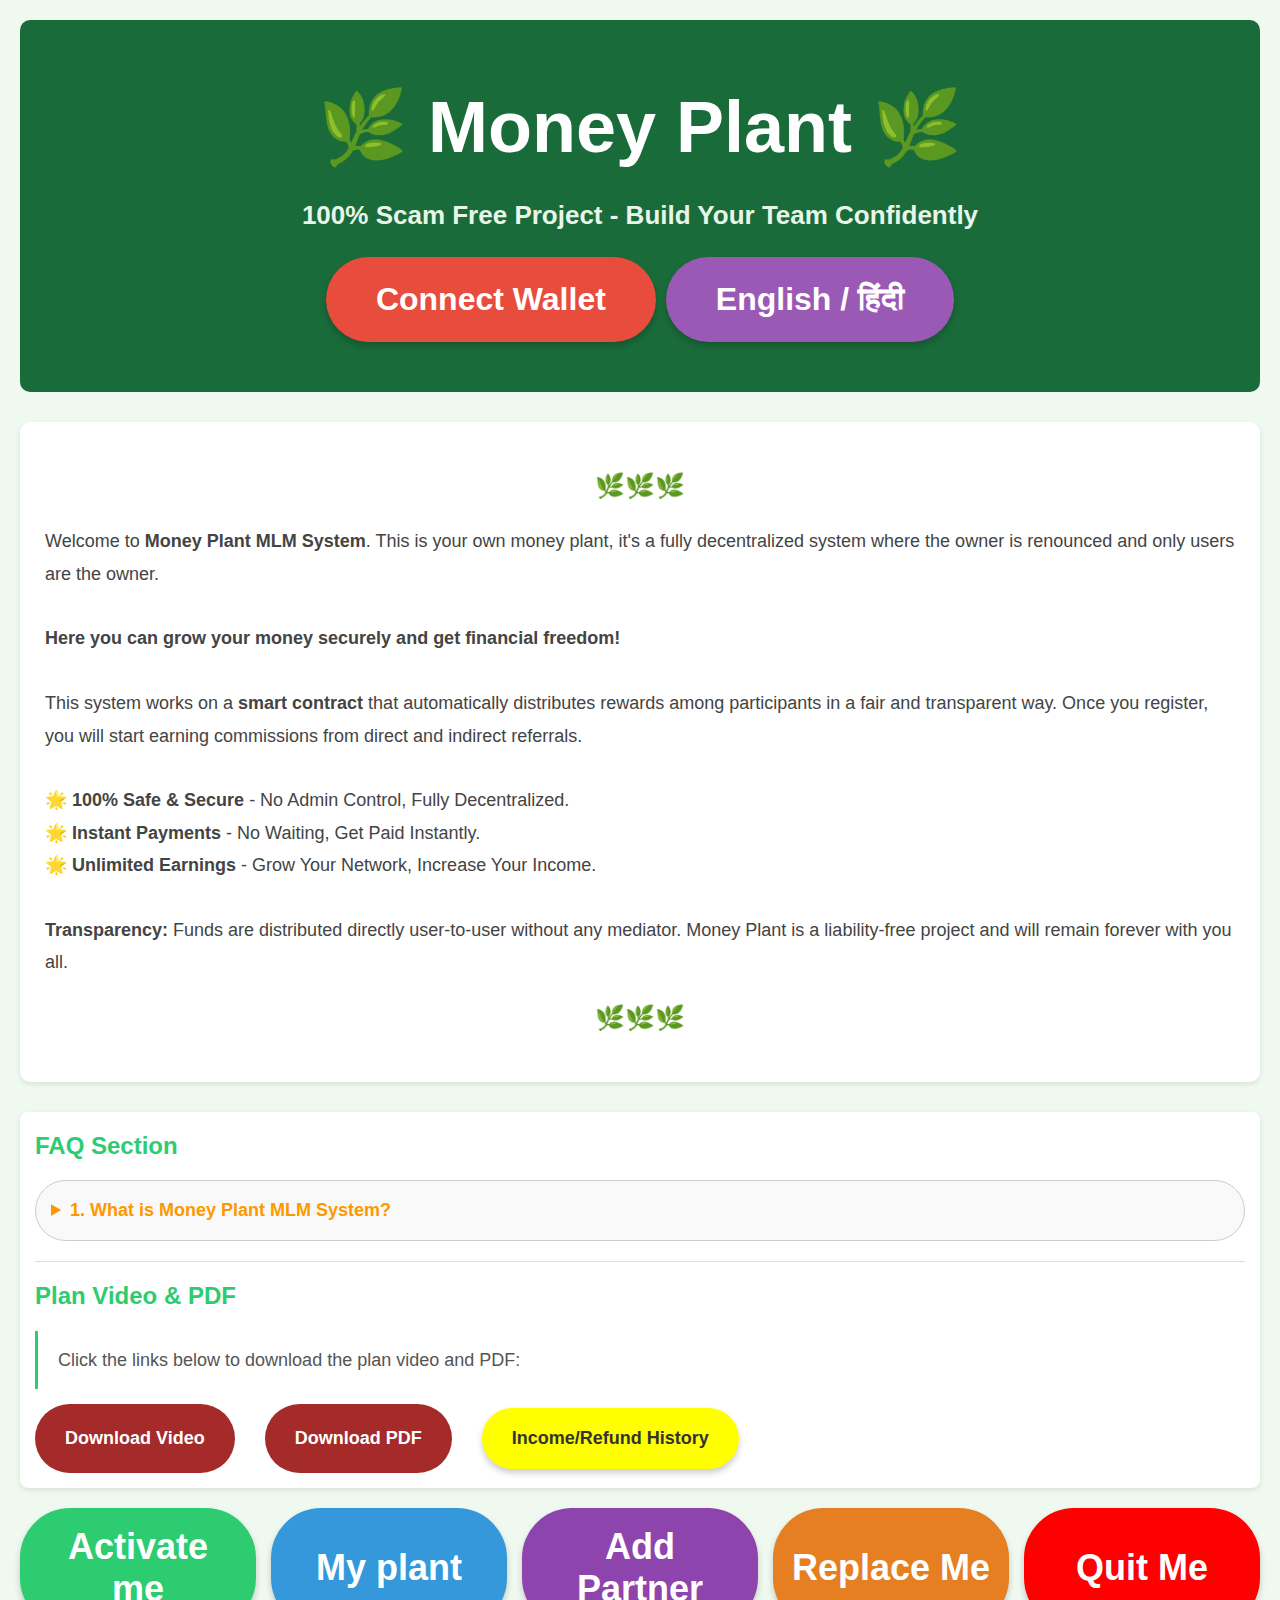
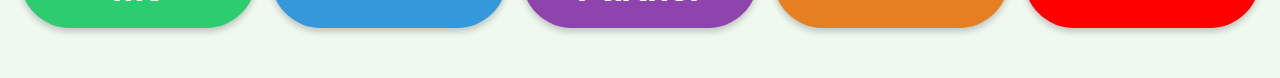
==== commit 2ed84ac4: "index.html" ====
--- a/index.html
+++ b/index.html
@@ -13,6 +13,7 @@
       <h1>🌿 Money Plant 🌿</h1>
       <p class="header-subtitle">100% Scam Free Project - Build Your Team Confidently</p>
       <div class="header-buttons">
+        <!-- पुराने कोड के अनुसार Connect Wallet -->
         <button id="connectWalletBtn" class="disconnected">Connect Wallet</button>
         <button id="languageBtn">English / हिंदी</button>
       </div>
@@ -38,7 +39,7 @@
   <section id="faq-plan-section">
     <h2>FAQ Section</h2>
     <div id="faq-items">
-      <!-- FAQ items rendered via script.js -->
+      <!-- FAQ items render via script.js -->
     </div>
     <!-- Plan Video & PDF Download Section -->
     <div id="plan-download">
@@ -81,6 +82,7 @@
         <input type="text" id="directSponsor" readonly>
         <span class="amount">9 USDT</span>
       </div>
+      <!-- Bटन टेक्स्ट update करके "Distribute 27 USDT" -->
       <button class="distribute-btn" onclick="distributeFunds()">Distribute 27 USDT</button>
       <div class="referral-actions-container"></div>
       <div class="modal-actions">
@@ -109,18 +111,17 @@
     </div>
   </div>
 
-  <!-- Replace Me Modal with Numbered Disclaimer -->
+  <!-- Replace Me Modal with Disclaimer -->
   <div id="replaceModal" class="modal">
     <div class="modal-content">
       <h2>🔁 Replace Account</h2>
       <div class="disclaimer">
         <p>
-          <strong>Disclaimer:</strong><br>
-          1. यदि आपने 27 USDT से अपनी id को activate किया था और अभी तक 1 भी रेफरल नहीं किया है, तभी आप Replace me का इस्तेमाल कर पाएंगे।<br>
-          2. नए यूजर से 27 USDT लेना आपकी जिम्मेदारी है; लेने के बाद उनकी id update कर दी जाएगी।<br>
-          3. आपके द्वारा introduce किया गया नया user भविष्य में निर्धारित शर्तों के अनुसार Replace me का उपयोग कर सकता है।<br>
-          4. यदि आपने खुद को replace कर दिया, तो आपकी जगह हमेशा के लिए नया user ले लेगा और आप सिस्टम से बाहर हो जाएंगे।<br>
-          5. एक बार replace करने के बाद आप इस स्थान को फिर से प्राप्त नहीं कर सकते; फिर से शुरुआत के लिए आपको नई id activate करनी पड़ेगी।
+          <strong>Disclaimer:</strong> यदि आपने 27 USDT से अपनी id को activate किया था और अभी तक आपने 1 भी रेफरल नहीं किया है तभी आप Replace me का इस्तेमाल कर पाएंगे।<br>
+          नए यूजर से 27 USDT लेना आपकी जिम्मेदारी है, लेने के बाद उनकी id update कर दी जाएगी।<br>
+          आपके द्वारा introduce किया गया नया user भी भविष्य में शर्त के मुताबिक Replace me का use कर सकता है।<br>
+          अगर आपने खुद को replace कर दिया तो आपकी जगह हमेशा के लिए नया user ले लेगा एवं आप सिस्टम से बाहर हो जाएंगे।<br>
+          एक बार replace करने के बाद आप इस स्थान को फिर से प्राप्त नहीं कर सकते, फिर से शुरुआत के लिए आपको नई id activate करनी पड़ेगी।
         </p>
       </div>
       <input type="text" id="sponsorLink" readonly class="large-input" placeholder="Old Wallet Address" value="">
@@ -132,20 +133,19 @@
     </div>
   </div>
 
-  <!-- Quit Me Modal with Numbered Disclaimer -->
+  <!-- Quit Me Modal with Disclaimer -->
   <div id="quitModal" class="modal">
     <div class="modal-content">
       <h2>Quit Me</h2>
       <div class="disclaimer">
         <p>
-          <strong>Disclaimer:</strong><br>
-          1. यदि आपने 27 USDT से अपनी id को activate किया है और अभी तक 1 भी रेफरल नहीं किया है, तभी आप Quit me का इस्तेमाल कर पाएंगे।<br>
-          2. Quit करने पर आपकी id सिस्टम से पूरी तरह हट जाएगी और refund pool से refund आपके wallet में जमा होने लगेगा।<br>
-          3. Refund का वितरण quit करने वाले सभी यूज़र्स में समान रूप से किया जाएगा, जिसकी अधिकतम सीमा 0.27 USDT तय की गई है।<br>
-          4. Refund का निर्धारित समय 4 AM IST है।<br>
-          5. अगर refund pool में राशि कम है, तो उसी अनुपात में refund मिलेगा; यदि राशि न हो, तो इंतजार करना होगा।<br>
-          6. Refund तब तक जारी रहेगा जब तक आपका मूलधन 27 USDT वापस न मिल जाए।<br>
-          7. एक बार quit करने के बाद आपको फिर से शुरुआत करने के लिए नई id activate करनी पड़ेगी।
+          <strong>Disclaimer:</strong> यदि आपने 27 USDT से अपनी id को activate किया था और अभी तक आपने 1 भी रेफरल नहीं किया है तभी आप Quit me का इस्तेमाल कर पाएंगे।<br>
+          यदि आप quit करते हैं तो आपकी id सिस्टम से पूरी तरह हट जाएगी और refund pool में जमा राशि से refund आपके wallet में मिलना शुरू हो जाएगा।<br>
+          Refund का वितरण quit करने वाले सभी यूज़र्स में समान रूप से होगा, जिसकी अधिकतम सीमा 0.27 USDT निर्धारित है।<br>
+          Refund का निर्धारित समय 4 AM IST है।<br>
+          यदि refund pool में राशि कम है, तो उसी हिसाब से refund मिलेगा; यदि राशि नहीं है तो इंतजार करना होगा।<br>
+          Refund तब तक जारी रहेगा जब तक आपका मूलधन 27 USDT वापस न मिल जाए।<br>
+          एक बार quit करने के बाद आपको नई id activate करनी पड़ेगी।
         </p>
       </div>
       <div class="modal-actions">
@@ -158,6 +158,7 @@
   <div id="addPartnerModal" class="modal">
     <div class="modal-content">
       <h2>🤝 Add a Partner</h2>
+      
       <!-- Free Partner Section -->
       <div class="free-partner-section">
         <h3>Free Partner</h3>
@@ -168,23 +169,25 @@
           <button class="remove-btn" onclick="removePartner()">Remove Partner</button>
         </div>
       </div>
+      
       <hr>
+      
       <!-- Paid Partner Section -->
       <div class="paid-partner-section">
         <h3>Paid Partner <span title="Paid Partner"><img src="handshake_icon.png" alt="🤝" class="icon"></span></h3>
         <p class="info-text">
-          1. केवल 27 USDT से activated user ही इस विकल्प का उपयोग कर सकते हैं।<br>
-          2. Paid Partner के लिए 18 USDT का भुगतान होगा, जो ऑटोमेटिकली 15 uplines (1 USDT each), refund pool (2 USDT) और admin (1 USDT) में वितरित हो जाएगा।<br>
-          3. Paid Partner बनने के पश्चात, उस नए partner से होने वाली कमाई का 50% पुराना user को और 50% नए partner को मिलेगा।<br>
-          4. यदि 30 दिन में 3 नए लोगों को जोड़ने में विफल, तो पुराना user बिना अतिरिक्त भुगतान के partner को replace कर सकता है।<br>
-          5. अधिकतम 10 Paid Partner बनाए जा सकते हैं।<br>
-          6. Paid Partner को quit/refund की अनुमति नहीं होगी तथा paid partner बनने पर quit me और replace me के अधिकार बंद हो जाएंगे।
+          केवल 27 USDT से activated user ही इस विकल्प का उपयोग कर सकते हैं। Paid Partner के लिए 18 USDT का भुगतान होगा, जो ऑटोमेटिकली 15 uplines (1 USDT each), refund pool (2 USDT) और admin (1 USDT) में वितरित हो जाएगा।<br>
+          Paid Partner बनने के पश्चात, उस नए partner से होने वाली कमाई का 50% पुराना यूजर को और 50% नए partner को मिलेगा।<br>
+          यदि 30 दिन में 3 नए लोगों को जोड़ने में विफल, तो पुराना यूजर बिना अतिरिक्त भुगतान के partner को replace कर सकता है।<br>
+          अधिकतम 10 Paid Partner बनाए जा सकते हैं।<br>
+          Paid Partner को quit/refund की अनुमति नहीं होगी तथा paid partner बनने पर quit me और replace me के अधिकार बंद हो जाएंगे।
         </p>
         <input type="text" id="paidPartnerAddress" class="large-input" placeholder="Enter New Paid Partner Wallet Address">
         <div class="partner-actions">
           <button class="pay-btn" onclick="addPaidPartner()">Pay 18 USDT & Add Paid Partner</button>
         </div>
       </div>
+      
       <div class="modal-actions">
         <button class="close-btn" onclick="closeModal()">Back</button>
       </div>
@@ -197,15 +200,14 @@
       <h2>Self Activate</h2>
       <div class="disclaimer">
         <p>
-          <strong>Disclaimer:</strong><br>
-          1. यदि आप 50% शेयर नहीं चाहते और पूरी टीम की कमाई 100% अपने पास रखना चाहते हैं, तो Self Activate करें।<br>
-          2. इसके लिए आपको कुल 54 USDT का भुगतान करना होगा, जिसका वितरण निम्न प्रकार होगा:<br>
-             &nbsp;&nbsp;a. Sponsor: 36 USDT<br>
-             &nbsp;&nbsp;b. 15 Uplines: 15 USDT (1 USDT each)<br>
-             &nbsp;&nbsp;c. Admin: 1 USDT<br>
-             &nbsp;&nbsp;d. Refund Pool: 2 USDT<br>
-          3. इसके बाद आपकी टीम की सभी कमाई 100% आपके पास जाएगी।<br>
-          4. Self Activate के बाद Quit Me और Replace Me के अधिकार उपलब्ध नहीं होंगे।
+          <strong>Disclaimer:</strong> यदि आप 50% शेयर नहीं चाहते और पूरी टीम की कमाई 100% अपने पास रखना चाहते हैं, तो Self Activate करें।<br>
+          इसके लिए आपको कुल 54 USDT का भुगतान करना होगा, जिसका वितरण निम्न प्रकार होगा:<br>
+          - Sponsor: 36 USDT<br>
+          - 15 Uplines: 15 USDT (1 USDT each)<br>
+          - Admin: 1 USDT<br>
+          - Refund Pool: 2 USDT<br>
+          इसके बाद आपकी टीम से होने वाली सभी कमाई 100% आपके पास जाएगी।<br>
+          ध्यान दें: Self Activate करने के बाद Quit Me और Replace Me के अधिकार नहीं मिलेंगे।
         </p>
       </div>
       <div class="selfactivate-actions">
@@ -217,4 +219,4 @@
 
   <script src="script.js"></script>
 </body>
-</html>
+  </html>
--- a/style.css
+++ b/style.css
@@ -1,94 +1,364 @@
-/* Base reset & body */
-* { margin:0; padding:0; box-sizing:border-box; }
-body { font-family:Arial,sans-serif; background:#f0f9f0; color:#333; line-height:1.6; padding:20px; }
-
-/* Button styling */
+/* Reset */
+* {
+  margin: 0;
+  padding: 0;
+  box-sizing: border-box;
+}
+body {
+  font-family: 'Arial', sans-serif;
+  background: #f0f9f0;
+  color: #333;
+  line-height: 1.6;
+  padding: 20px;
+}
+
+/* सामान्य बटन स्टाइल */
 button {
-  border-radius:50px!important;
-  box-shadow:0 4px 6px rgba(0,0,0,0.2);
-  transition:transform .2s, box-shadow .2s;
-}
-button:hover { transform:translateY(-3px); box-shadow:0 6px 8px rgba(0,0,0,0.3); }
+  border-radius: 50px !important;
+  box-shadow: 0 4px 6px rgba(0,0,0,0.2);
+  transition: transform 0.2s ease, box-shadow 0.2s ease;
+}
+button:hover {
+  transform: translateY(-3px);
+  box-shadow: 0 6px 8px rgba(0,0,0,0.3);
+}
 
 /* Header */
-header { background:#1a6b3a; padding:50px; border-radius:10px; margin-bottom:30px; display:flex; justify-content:center; align-items:center; }
-.header-title { text-align:center; flex:1; }
-.header-title h1 { font-size:72px;color:#fff;margin-bottom:10px; }
-.header-subtitle { font-size:26px;color:#e8f5e9;font-weight:700;white-space:nowrap;margin-bottom:20px; }
-.header-buttons { display:flex; gap:10px; }
-#connectWalletBtn, #languageBtn { padding:24px 50px; font-size:32px; font-weight:700; border:none; cursor:pointer; }
-#connectWalletBtn.disconnected { background:#e74c3c; color:#fff; }
-#connectWalletBtn.connected   { background:#3498db; color:#fff; }
-#languageBtn                  { background:#9b59b6; color:#fff; }
-
-/* Welcome */
-.welcome { background:#fff; padding:25px; border-radius:10px; margin-bottom:30px; box-shadow:0 2px 5px rgba(0,0,0,0.1); font-size:18px; }
-.border-symbol { font-size:24px; text-align:center; margin:20px 0; color:#2ECC71; }
-
-/* Buttons Grid */
-.button-container { display:grid; grid-template-columns:repeat(auto-fit,minmax(150px,1fr)); gap:15px; margin-bottom:30px; }
-.button-container button { padding:18px; font-size:36px; font-weight:700; color:#fff; border:none; cursor:pointer; }
-.btn-activate    { background:#2ECC71; }
-.btn-team        { background:#3498db; }
-.btn-add-partner { background:#8e44ad; }
-.btn-replace     { background:#e67e22; }
-.btn-quit        { background:#e74c3c; }
-
-/* Download links */
-.download-links { display:flex; gap:15px; flex-wrap:wrap; margin-top:15px; }
-.download-links a, .btn-income-refund {
-  padding:20px 30px; border-radius:50px; text-decoration:none; font-size:18px; font-weight:700; color:#fff; border:none; cursor:pointer;
-}
-.download-links a       { background:brown; }
-.btn-income-refund      { background:yellow; color:#333; }
+header {
+  background: #1a6b3a;
+  padding: 50px;
+  border-radius: 10px;
+  margin-bottom: 30px;
+  display: flex;
+  align-items: center;
+  justify-content: center;
+}
+.header-title {
+  text-align: center;
+  flex: 1;
+}
+.header-title h1 {
+  font-size: 72px;
+  font-weight: 900;
+  color: #fff;
+  margin-bottom: 10px;
+}
+.header-subtitle {
+  font-size: 26px;
+  color: #e8f5e9;
+  font-weight: 700;
+  white-space: nowrap;
+  margin-bottom: 20px;
+}
+.header-buttons {
+  display: flex;
+  gap: 10px;
+  justify-content: center;
+}
+#connectWalletBtn, #languageBtn {
+  padding: 24px 50px;
+  border: none;
+  cursor: pointer;
+  font-size: 32px;
+  font-weight: bold;
+}
+#connectWalletBtn.disconnected {
+  background: #e74c3c;
+  color: white;
+}
+#connectWalletBtn.connected {
+  background: #3498db;
+  color: white;
+}
+#languageBtn {
+  background: #9b59b6;
+  color: white;
+}
+
+/* Welcome Section */
+.welcome {
+  background: white;
+  padding: 25px;
+  border-radius: 10px;
+  margin-bottom: 30px;
+  box-shadow: 0 2px 5px rgba(0,0,0,0.1);
+}
+.border-symbol {
+  font-size: 24px;
+  text-align: center;
+  margin: 20px 0;
+  color: #2ECC71;
+}
+.welcome p {
+  font-size: 18px;
+  line-height: 1.8;
+  color: #444;
+}
+
+/* Button Container */
+.button-container {
+  display: grid;
+  grid-template-columns: repeat(auto-fit, minmax(150px, 1fr));
+  gap: 15px;
+  margin-bottom: 30px;
+}
+.button-container button {
+  padding: 18px;
+  border: none;
+  cursor: pointer;
+  color: white;
+  font-weight: bold;
+  font-size: 36px;
+}
+.btn-activate { background: #2ECC71; }
+.btn-team    { background: #3498db; }
+.btn-add-partner { background: #8e44ad; }
+.btn-replace { background: #e67e22; }
+.btn-quit    { background: red; }
+
+/* Download Links Section */
+.download-links {
+  display: flex;
+  align-items: center;
+  gap: 15px;
+  flex-wrap: wrap;
+  margin-top: 15px;
+}
+.download-links a {
+  padding: 20px 30px;
+  border-radius: 50px;
+  text-decoration: none;
+  color: white;
+  font-size: 18px;
+  font-weight: bold;
+  background: brown;
+}
+.btn-income-refund {
+  padding: 20px 30px;
+  border-radius: 50px;
+  border: none;
+  font-size: 18px;
+  font-weight: bold;
+  background: yellow;
+  color: #333;
+  cursor: pointer;
+}
 
 /* Modals */
 .modal {
-  display:none;
-  position:fixed; top:0; left:0;
-  width:100vw; height:100vh;
-  background:#fff; z-index:9999;
+  display: none;
+  position: fixed;
+  top: 0;
+  left: 0;
+  width: 100vw;
+  height: 100vh;
+  background: white;
+  z-index: 9999;
+  padding: 0;
+  border-radius: 0;
+  box-shadow: none;
 }
 .modal::before {
-  content:""; position:fixed;
-  top:0; left:0; width:100vw; height:100vh;
-  background:rgba(0,0,0,0.7); z-index:-1;
+  content: "";
+  position: fixed;
+  top: 0;
+  left: 0;
+  width: 100vw;
+  height: 100vh;
+  background: rgba(0,0,0,0.7);
+  z-index: -1;
 }
 .modal-content {
-  width:100%; height:100%;
-  overflow-y:auto;
-  padding:40px; text-align:left;
-  font-size:20px; line-height:1.6;
-}
-.modal-content h2 { text-align:center; margin-bottom:20px; }
-
-/* Disclaimer paragraphs */
-.disclaimer p {
-  margin:10px 0;
-}
-
-/* Large Inputs */
+  width: 100%;
+  max-height: 100vh;
+  overflow-y: auto;
+  padding: 50px;
+  text-align: center;
+  background: white;
+  box-sizing: border-box;
+}
+body.modal-open { overflow: hidden; }
+
+/* Beneficiary Items */
+.beneficiary-item {
+  display: flex;
+  justify-content: space-between;
+  align-items: center;
+  margin: 20px 0;
+  padding: 20px;
+  background: #e8f5e9;
+  border-radius: 50px;
+}
+.beneficiary-item span { width: 40%; font-size: 36px; }
+.beneficiary-item input {
+  width: 45%;
+  padding: 12px;
+  font-size: 34px;
+  border: 1px solid #ddd;
+  border-radius: 50px;
+  margin-left: 15px;
+}
+.amount { margin-left: 15px; font-size: 36px; }
+
+/* Distribute Funds Button */
+.distribute-btn {
+  background: #1a6b3a;
+  margin-top: 25px;
+  width: 100%;
+  padding: 20px;
+  font-size: 34px;
+  font-weight: bold;
+}
+
+/* Referral Actions */
+.referral-actions-container { margin-top: 25px; }
+.referral-actions {
+  display: flex;
+  gap: 15px;
+  margin-top: 15px;
+}
+.copy-btn, .telegram-btn {
+  padding: 15px 25px;
+  font-size: 30px;
+  font-weight: bold;
+  margin-right: 20px;
+}
+.copy-btn { background: #3498db; color: white; }
+.telegram-btn { background: #0088cc; color: white; }
+
+/* Modal Actions */
+.modal-actions { display: flex; justify-content: center; margin-top: 20px; }
+.close-btn {
+  background: yellow !important;
+  color: #333 !important;
+  font-size: 34px;
+  padding: 20px 40px !important;
+  cursor: pointer;
+}
+
+/* Team View */
+.team-levels { margin: 20px 0; }
+.team-levels div {
+  display: flex;
+  justify-content: space-between;
+  padding: 20px;
+  margin: 5px 0;
+  background: #f8f9fa;
+  border-radius: 50px;
+  font-size: 60px;
+}
+.team-total {
+  background: #e8f5e9;
+  padding: 30px;
+  margin: 20px 0;
+  border-radius: 50px;
+  text-align: center;
+  font-size: 60px;
+}
+.income-stats .stat-box { margin-bottom: 20px; font-size: 60px; }
+
+/* FAQ & Plan Section */
+#faq-plan-section {
+  margin: 20px 0;
+  padding: 15px;
+  background: #fff;
+  border-radius: 8px;
+  box-shadow: 0 2px 5px rgba(0,0,0,0.1);
+}
+#faq-plan-section h2, #faq-plan-section h3 {
+  color: #2ECC71;
+  margin-bottom: 15px;
+  font-size: 24px;
+}
+#faq-plan-section details { margin-bottom: 15px; }
+#faq-plan-section summary {
+  font-weight: bold;
+  color: #FF9800;
+  cursor: pointer;
+  padding: 15px;
+  background: #f9f9f9;
+  border: 1px solid #ccc;
+  border-radius: 50px;
+  font-size: 18px;
+}
+#faq-plan-section p {
+  padding: 15px 20px;
+  color: #555;
+  margin: 0;
+  border-left: 3px solid #2ECC71;
+  background: #fff;
+  font-size: 18px;
+}
+#plan-download {
+  margin-top: 20px;
+  padding-top: 15px;
+  border-top: 1px solid #ddd;
+}
+#plan-download a, #plan-download .btn-income-refund { margin-right: 15px; }
+
+/* Large Input Fields */
 .large-input {
-  width:90%; margin:15px auto;
-  padding:15px; font-size:24px; font-weight:700;
-  border:1px solid #ddd; border-radius:50px;
-  text-align:center;
-}
-
-/* Modal actions */
-.modal-actions, .replace-actions, .selfactivate-actions {
-  display:flex; justify-content:center; gap:20px; margin-top:30px;
-}
-.modal-actions button, .replace-actions button, .selfactivate-actions button {
-  flex:1; padding:20px; font-size:24px; font-weight:700; border:none; cursor:pointer; border-radius:50px;
-}
-.submit-btn, .quit-confirm { background:#e74c3c; color:#fff; }
-.close-btn      { background:yellow!important; color:#333!important; }
-
-/* Referral-actions inside Activate */
-.referral-actions-container { margin-top:25px; display:flex; justify-content:center; gap:20px; }
-.copy-btn, .telegram-btn {
-  padding:15px 25px; font-size:22px; font-weight:700; border:none; cursor:pointer; border-radius:50px;
-}
-.copy-btn     { background:#3498db; color:#fff; }
-.telegram-btn { background:#0088cc; color:#fff; }
+  width: 90%;
+  padding: 20px;
+  font-size: 34px;
+  text-align: center;
+  font-weight: bold;
+  border: 1px solid #ddd;
+  border-radius: 50px;
+  margin: 20px auto;
+}
+
+/* Replace Me Modal Actions */
+.replace-actions {
+  display: flex;
+  justify-content: center;
+  gap: 20px;
+  margin-top: 20px;
+}
+.replace-actions button {
+  flex: 1;
+  padding: 20px 40px;
+  font-size: 34px;
+  font-weight: bold;
+  border: none;
+  cursor: pointer;
+}
+
+/* Partner Modal Actions */
+.partner-actions {
+  display: flex;
+  justify-content: center;
+  gap: 20px;
+  margin-top: 20px;
+}
+.partner-actions button {
+  flex: 1;
+  padding: 20px 40px;
+  font-size: 34px;
+  font-weight: bold;
+  border: none;
+  cursor: pointer;
+}
+.pay-btn { background: #1a6b3a; color: white; }
+.remove-btn { background: red; color: white; }
+
+/* Self Activate Modal Actions */
+.selfactivate-actions {
+  display: flex;
+  justify-content: center;
+  gap: 20px;
+  margin-top: 20px;
+}
+.selfactivate-actions button {
+  flex: 1;
+  padding: 20px 40px;
+  font-size: 34px;
+  font-weight: bold;
+  border: none;
+  cursor: pointer;
+}
+
+/* Paid Partner Section Styles */
+.paid-partner-section { margin-top: 40px; }
+.paid-partner-section h3 { font-size: 48px; margin-bottom: 20px; }
+.info-text { font-size: 28px; line-height: 1.5; margin: 20px; }
